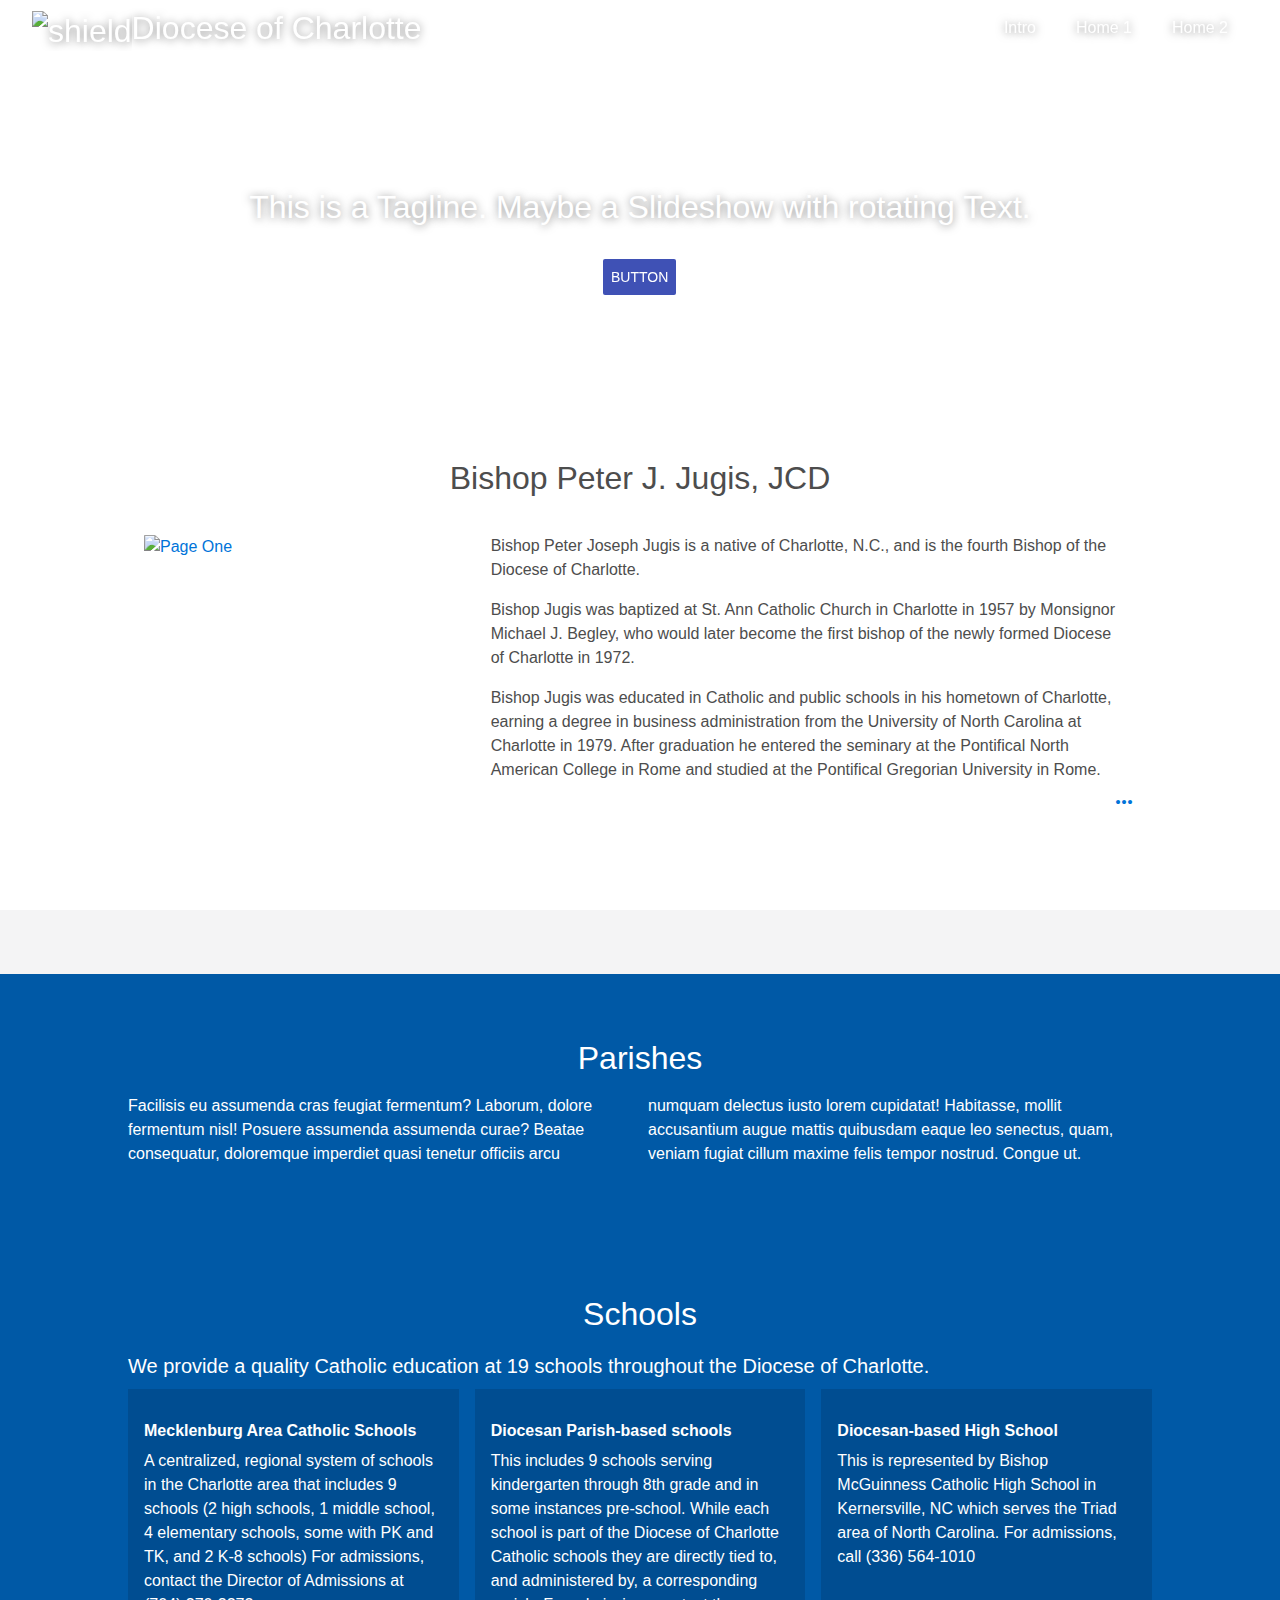
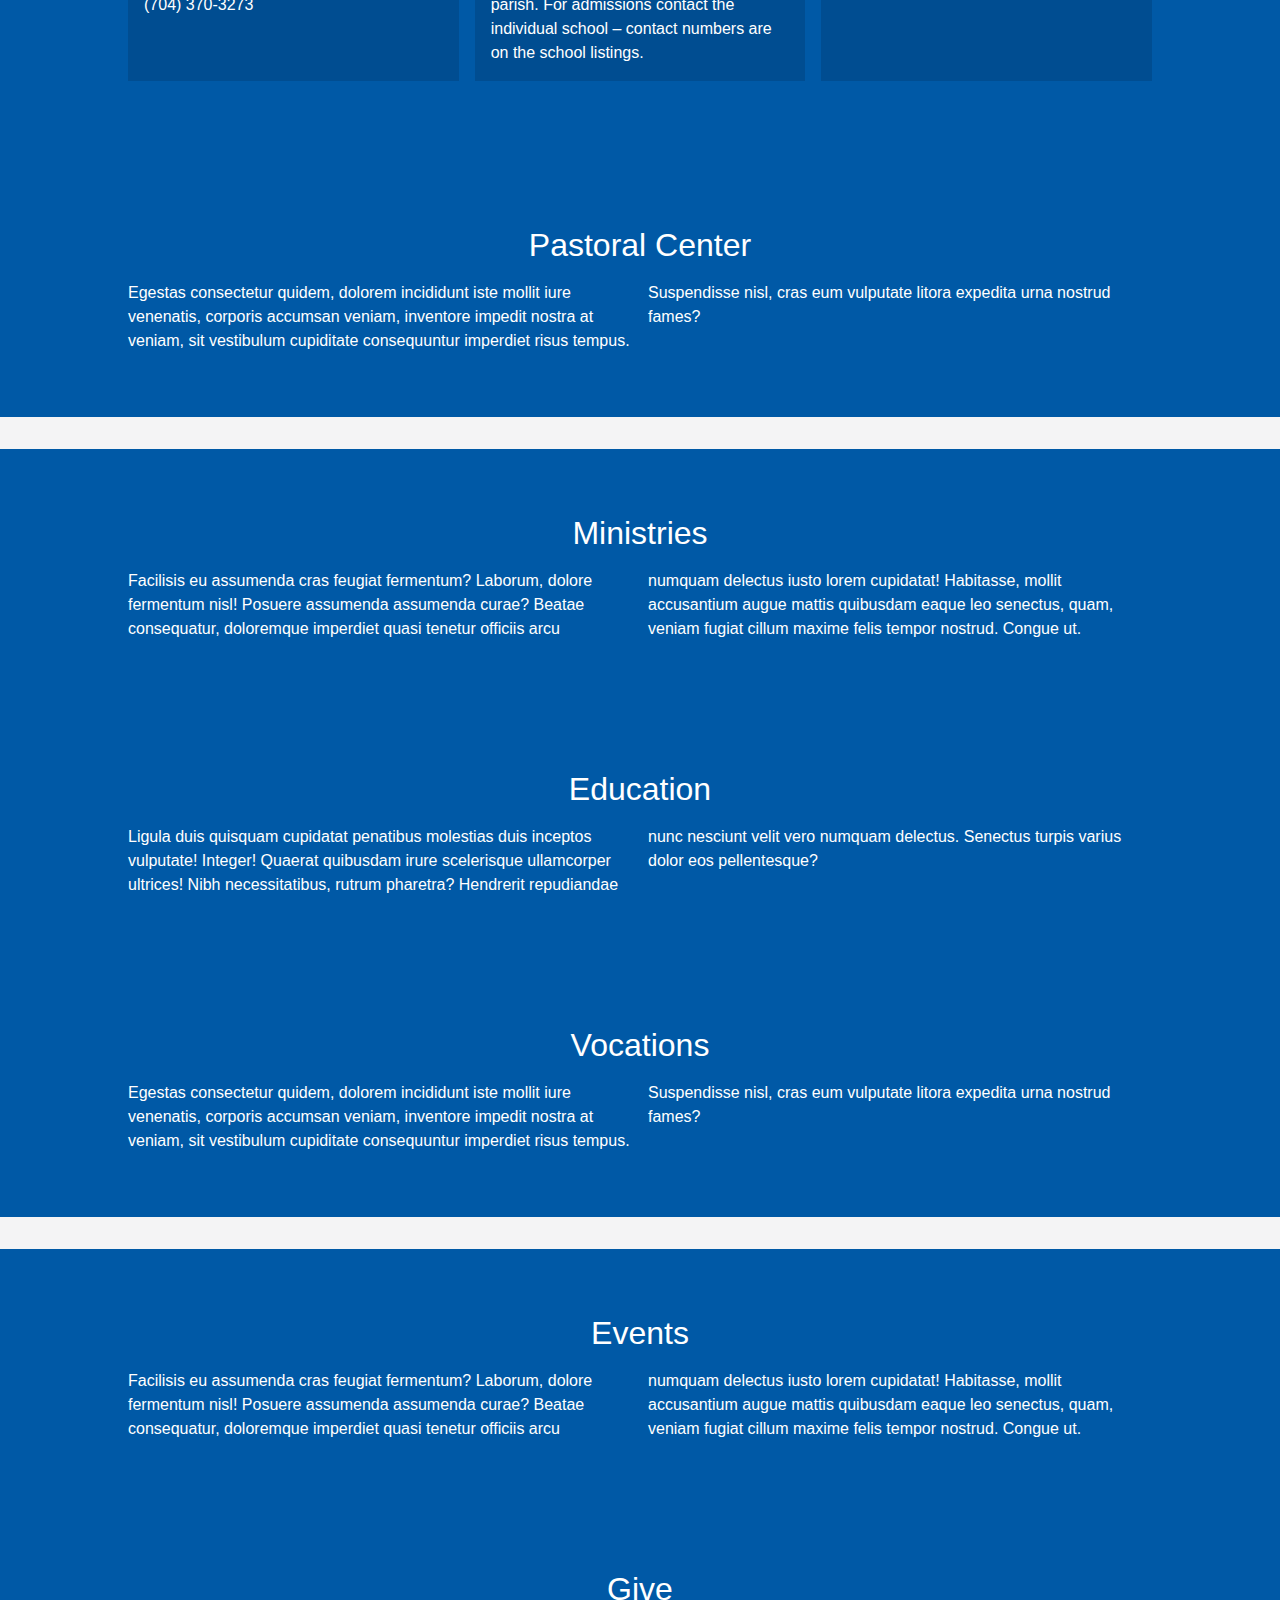
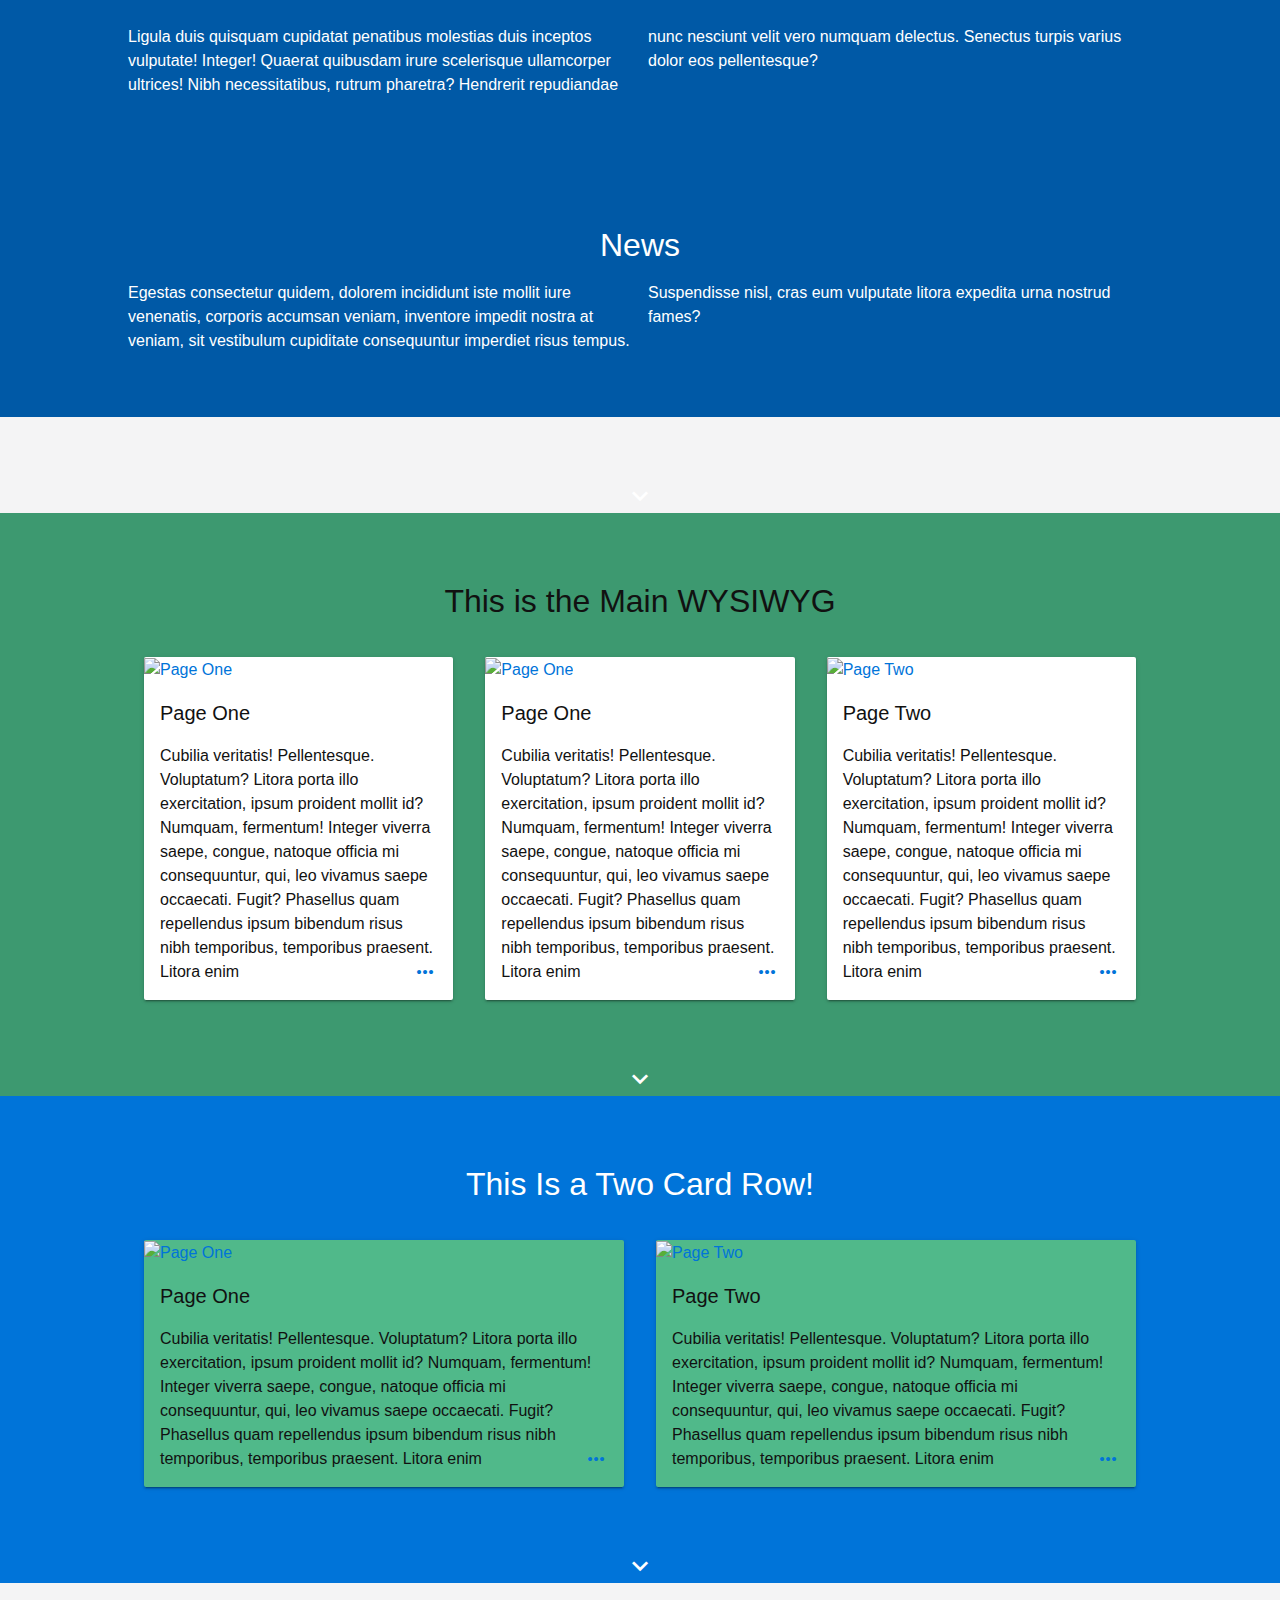
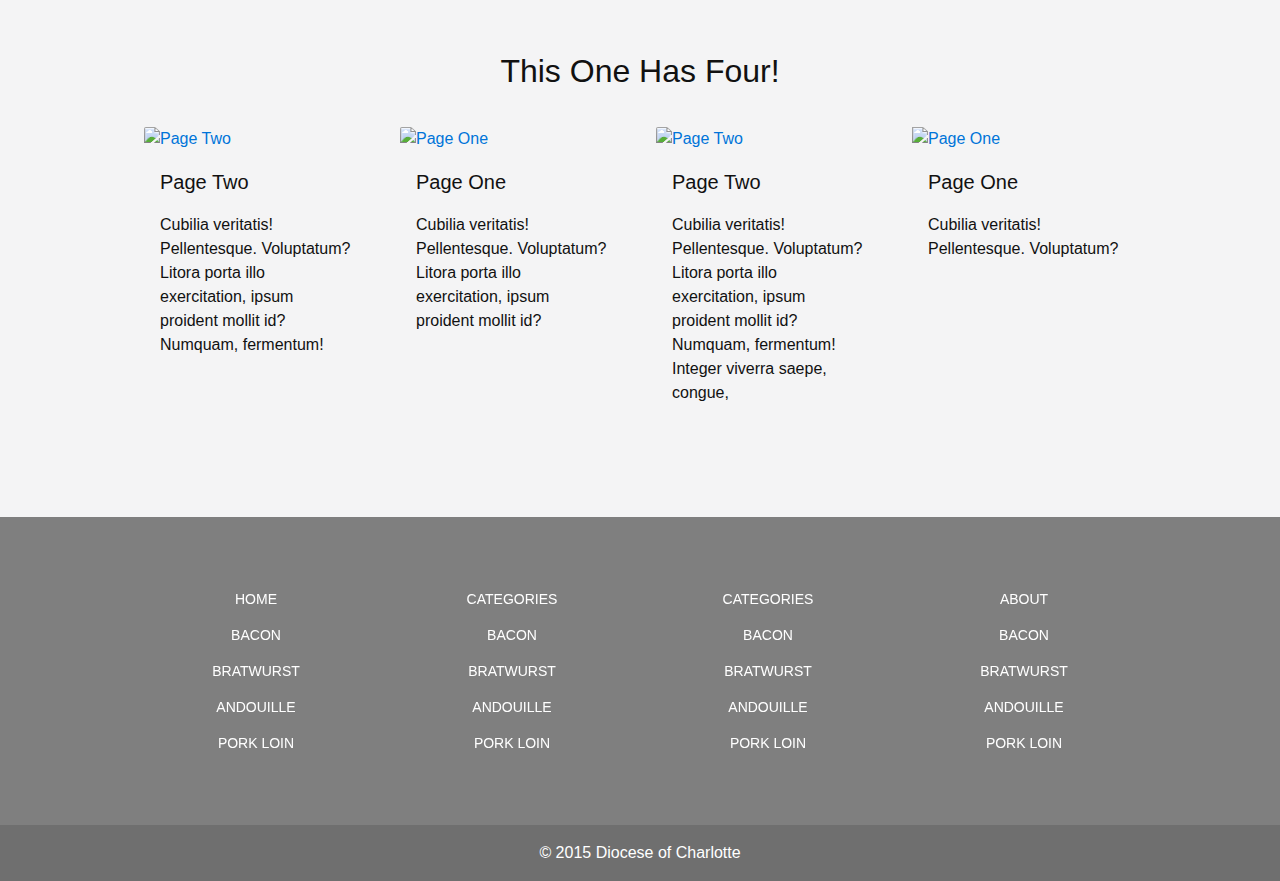
==== index.html @ a62004f1 "compile" ====
<!doctype html><html><head><meta charset=utf-8><meta http-equiv=X-UA-Compatible content="IE=edge"><meta name=description><meta name=viewport content="width=device-width, initial-scale=1"><title>Diocese of Charlotte</title><link rel=manifest href=manifest.json><meta name=mobile-web-app-capable content=yes><meta name=application-name content="Web Starter Kit"><link rel=icon sizes=192x192 href=images/touch/chrome-touch-icon-192x192.png><meta name=apple-mobile-web-app-capable content=yes><meta name=apple-mobile-web-app-status-bar-style content=black><meta name=apple-mobile-web-app-title content=Diocese><link rel=apple-touch-icon href=images/touch/apple-touch-icon.png><meta name=msapplication-TileImage content=images/touch/ms-touch-icon-144x144-precomposed.png><meta name=msapplication-TileColor content=#3372DF><meta name=theme-color content=#3372DF><link rel=stylesheet href="https://fonts.googleapis.com/icon?family=Material+Icons"><link rel=stylesheet href=https://cdnjs.cloudflare.com/ajax/libs/animate.css/3.2.3/animate.min.css><link rel=stylesheet href=styles/main.css></head><body><header class="app-bar promote-layer hide@md"><div class=app-bar-container><button class=menu><img src=images/hamburger.svg alt=Menu></button></div></header><nav class="navdrawer-container text-shadow flex@md flex-center promote-layer"><h1 class="logo hide@sm mt1 mb1 ml3"><a class="border0 white" href=index.html><img src=images/shield-stripped.svg alt=shield>Diocese of Charlotte</a></h1><h3 class=hide@md>Diocese of Charlotte</h3><ul><li class=u-1/1@sm><a class=br href=index.html>Intro</a></li><li class=u-1/1@sm><a class=br href=home-one.html>Home 1</a></li><li class=u-1/1@sm><a class=br href=home-two.html>Home 2</a></li></ul></nav><div class=" container container--content container--wide mt0 mt2 mt3@md"><div class=" row row--layout grid"><main id=content class=grid__item role=main itemprop=mainContentOfPage><article id=post-12 class="entry page publish author-admin post-12 " itemscope itemtype=http://schema.org/CreativeWork><section class="hero half-height text-shadow section-first flex flex-column flex-center bg-cover bg-center bg-fixed bg-no-repeat" style=background-image:url(images/StPats2.jpg)><div class="center container hero-text"><h1 class="white h0 regular">This is a Tagline. Maybe a Slideshow with rotating Text.</h1><a class="btn btn1 mt2">Button</a></div></section><section class="bg-white color-text row pt3 pt4@md pb4@md pages-highlight"><div class="h1 center mb3 animated fadeInDown">Bishop Peter J. Jugis, JCD</div><div class="card-row container fadeInUp animated"><div class="u-1/1@md grid__item px2 mb3"><div class="card overflow-hidden flex flex-wrap br"><div class="card__figure u-1/3@md"><a href="#/page-one/"><img src=images/bishop-bio.png alt="Page One" class="landscape thumbnail bempress-sm" itemprop=image></a></div><div class="card-section px2 pb2 u-2/3@md self-center"><p>Bishop Peter Joseph Jugis is a native of Charlotte, N.C., and is the fourth Bishop of the Diocese of Charlotte.</p><p>Bishop Jugis was baptized at St. Ann Catholic Church in Charlotte in 1957 by Monsignor Michael J. Begley, who would later become the first bishop of the newly formed Diocese of Charlotte in 1972.</p><p>Bishop Jugis was educated in Catholic and public schools in his hometown of Charlotte, earning a degree in business administration from the University of North Carolina at Charlotte in 1979. After graduation he entered the seminary at the Pontifical North American College in Rome and studied at the Pontifical Gregorian University in Rome.</p><a class="absolute btn-readmore z1 right-0 bottom-0" href="#/page-one/"><i class=material-icons>more_horiz</i></a><p></p></div></div></div></div><i class="material-icons center u-1/1 white h1 absolute bottom-0">keyboard_arrow_down</i></section><section class="bg-silver color-text row py3 py4@md"><div class=card-row><div class="u-1/1 grid__item mb3 "><div class="container toggle-container color-inherit center flex flex-wrap flex-justify flex-end"><a class="collapse-toggle u-1/2 u-1/4@md inline-block" data-collapse=#parish data-group=accordion href=#><svg class="toggle-icon icon-parish" xmlns=http://www.w3.org/2000/svg fill=currentColor viewbox="0 0 44.879002 48"><g transform=translate(-1.56)><path d="m45.728 28.832-9.166-2.688v-9.835c0-0.44-0.29-0.826-0.711-0.95l-10.862-3.185v-6.654h3.259c0.547 0 0.989-0.443 0.989-0.99s-0.442-0.99-0.989-0.99h-3.259v-2.55c0-0.547-0.443-0.99-0.99-0.99s-0.99 0.443-0.99 0.99v2.55h-3.257c-0.547 0-0.99 0.443-0.99 0.99 0 0.546 0.442 0.99 0.99 0.99h3.257v6.607l-10.863 3.233c-0.419 0.126-0.708 0.511-0.708 0.949v9.796l-9.17 2.728c-0.419 0.126-0.708 0.512-0.708 0.949v17.229c0 0.546 0.442 0.989 0.99 0.989h14.638v-8.876c0-3.677 3.055-6.667 6.81-6.667 3.756 0 6.812 2.99 6.812 6.667v8.876h14.639c0.547 0 0.99-0.443 0.99-0.989v-17.23c0-0.438-0.29-0.825-0.711-0.949zm-21.729-0.821c-2.821 0-5.117-2.296-5.117-5.117s2.295-5.118 5.117-5.118 5.118 2.296 5.118 5.118-2.296 5.117-5.118 5.117z"></path></g></svg><h4 class=toggle-title>Parishes</h4></a> <a class="collapse-toggle u-1/2 u-1/4@md inline-block" data-collapse=#schools data-group=accordion href=#><svg class="toggle-icon u-1/2 u-1/4@md icon-schools" xmlns=http://www.w3.org/2000/svg fill=currentColor viewbox="0 0 48 48"><path d="m47.011 44.229h-46.021c-0.547 0-0.99-0.442-0.99-0.989s0.443-0.99 0.99-0.99h46.021c0.547 0 0.989 0.443 0.989 0.99s-0.442 0.989-0.989 0.989z"></path><path d="m47.011 48h-46.021c-0.547 0-0.99-0.442-0.99-0.989 0-0.548 0.443-0.99 0.99-0.99h46.021c0.547 0 0.989 0.442 0.989 0.99 0 0.547-0.442 0.989-0.989 0.989z"></path><path d="m47.011 22.247h-12.016v-6.686h0.815c0.008 0.001 0.016 0.001 0.02 0 0.547 0 0.989-0.443 0.989-0.99 0-0.446-0.295-0.823-0.7-0.947l-11.709-5.328c-0.261-0.118-0.559-0.118-0.819 0l-11.811 5.374c-0.424 0.193-0.656 0.655-0.558 1.111 0.098 0.455 0.501 0.78 0.967 0.78h0.816v6.686h-12.015c-0.547 0-0.99 0.443-0.99 0.99v16.606c0 0.547 0.443 0.989 0.99 0.989h18.278v-10.302c0-0.579 0.443-1.048 0.99-1.048h7.484c0.547 0 0.99 0.469 0.99 1.048v10.302h18.278c0.547 0 0.989-0.442 0.989-0.989v-16.607c0.001-0.547-0.441-0.989-0.988-0.989zm-40.494 14.774c0 0.547-0.443 0.99-0.99 0.99s-0.99-0.443-0.99-0.99v-2.811c0-0.547 0.443-0.989 0.99-0.989s0.99 0.442 0.99 0.989v2.811zm0-6.585c0 0.548-0.443 0.99-0.99 0.99s-0.99-0.442-0.99-0.99v-2.812c0-0.547 0.443-0.989 0.99-0.989s0.99 0.442 0.99 0.989v2.812zm4.334 6.585c0 0.547-0.443 0.99-0.99 0.99s-0.99-0.443-0.99-0.99v-2.811c0-0.547 0.442-0.989 0.99-0.989 0.547 0 0.99 0.442 0.99 0.989v2.811zm0-6.585c0 0.548-0.443 0.99-0.99 0.99s-0.99-0.442-0.99-0.99v-2.812c0-0.547 0.442-0.989 0.99-0.989 0.547 0 0.99 0.442 0.99 0.989v2.812zm4.333 6.585c0 0.547-0.442 0.99-0.99 0.99-0.547 0-0.99-0.443-0.99-0.99v-2.811c0-0.547 0.443-0.989 0.99-0.989s0.99 0.442 0.99 0.989v2.811zm0-6.585c0 0.548-0.442 0.99-0.99 0.99-0.547 0-0.99-0.442-0.99-0.99v-2.812c0-0.547 0.443-0.989 0.99-0.989s0.99 0.442 0.99 0.989v2.812zm5.472-5.402c0 0.547-0.442 0.989-0.99 0.989-0.547 0-0.989-0.442-0.989-0.989v-2.811c0-0.547 0.442-0.99 0.989-0.99s0.99 0.443 0.99 0.99v2.811zm0-6.584c0 0.547-0.442 0.99-0.99 0.99-0.547 0-0.989-0.442-0.989-0.99v-2.813c0-0.547 0.442-0.989 0.989-0.989s0.99 0.442 0.99 0.989v2.813zm4.334 6.584c0 0.547-0.443 0.989-0.99 0.989s-0.99-0.442-0.99-0.989v-2.811c0-0.547 0.443-0.99 0.99-0.99s0.99 0.443 0.99 0.99v2.811zm0-6.584c0 0.547-0.443 0.99-0.99 0.99s-0.99-0.442-0.99-0.99v-2.813c0-0.547 0.443-0.989 0.99-0.989s0.99 0.442 0.99 0.989v2.813zm4.333 6.584c0 0.547-0.442 0.989-0.989 0.989s-0.99-0.442-0.99-0.989v-2.811c0-0.547 0.443-0.99 0.99-0.99s0.989 0.443 0.989 0.99v2.811zm0-6.584c0 0.547-0.442 0.99-0.989 0.99s-0.99-0.442-0.99-0.99v-2.813c0-0.547 0.443-0.989 0.99-0.989s0.989 0.442 0.989 0.989v2.813zm5.472 18.571c0 0.547-0.442 0.99-0.99 0.99-0.547 0-0.989-0.443-0.989-0.99v-2.811c0-0.547 0.442-0.989 0.989-0.989 0.548 0 0.99 0.442 0.99 0.989v2.811zm0-6.585c0 0.548-0.442 0.99-0.99 0.99-0.547 0-0.989-0.442-0.989-0.99v-2.812c0-0.547 0.442-0.989 0.989-0.989 0.548 0 0.99 0.442 0.99 0.989v2.812zm4.333 6.585c0 0.547-0.443 0.99-0.99 0.99s-0.989-0.443-0.989-0.99v-2.811c0-0.547 0.442-0.989 0.989-0.989s0.99 0.442 0.99 0.989v2.811zm0-6.585c0 0.548-0.443 0.99-0.99 0.99s-0.989-0.442-0.989-0.99v-2.812c0-0.547 0.442-0.989 0.989-0.989s0.99 0.442 0.99 0.989v2.812zm4.333 6.585c0 0.547-0.442 0.99-0.989 0.99s-0.989-0.443-0.989-0.99v-2.811c0-0.547 0.442-0.989 0.989-0.989s0.989 0.442 0.989 0.989v2.811zm0-6.585c0 0.548-0.442 0.99-0.989 0.99s-0.989-0.442-0.989-0.99v-2.812c0-0.547 0.442-0.989 0.989-0.989s0.989 0.442 0.989 0.989v2.812z"></path><path d="m24 10.187c-0.547 0-0.99-0.443-0.99-0.99v-8.207c0-0.547 0.443-0.99 0.99-0.99s0.99 0.443 0.99 0.99v8.208c0 0.546-0.443 0.989-0.99 0.989z"></path><path d="m23.217 4.366v-1.616c0.597 0 1.081-0.393 1.081-0.88 0-0.486-0.483-0.879-1.081-0.879h-5.407c-0.598 0-1.081 0.393-1.081 0.879v3.377c0 0.486 0.482 0.879 1.081 0.879h5.408c0.597 0 1.081-0.393 1.081-0.879-0.001-0.488-0.485-0.881-1.082-0.881z"></path></svg><h4 class=toggle-title>Schools</h4></a> <a class="collapse-toggle u-1/2 u-1/4@md inline-block" data-collapse=#diocese data-group=accordion href=#><svg class="toggle-icon icon-dpc" xmlns=http://www.w3.org/2000/svg stroke=currentColor fill=currentColor viewbox="0 0 76.224082 98.94078"><g transform="translate(14.836 42.405) scale(.50944)"><path d="M45.1 24.1s-5.4 5.2-3.6 13.3c0 0-3.4-.4-4.6 2.3-.8 1.9-.2 4.2 1.6 5.4.9.6 2.2.9 4 .4 0 0-1.4 12.4-15.6 3.2 0 0 2.7-3.8.2-6.2-2.2-2.1-4.1-.3-4.8 1.7-.5 1.5-.3 3.4 2.7 5 0 0-1.4 15.5-12.4 2.8 0 0 .7-.7 1.2-1.7 1.4-2.9-2.5-5.5-4.6-3 0 0 0 .1-.1.1 0 0-2.5-2.9-5.2-2.6-.7.1-1 .9-.6 1.4 3 3.4 4.9 8.526 13.1 26.526h28.7"></path><circle cx=24.9 cy=45.5 r=3.8></circle><circle cx=40.8 cy=41.5 r=4.5></circle><path d="M10.5 46c-1.8 0-3.2 1.2-3.7 2.8.5 0 1.1.2 1.4.5.3.3.5.6.8.9.1.1.2.3.3.4v.1c.1.1.1.1 0 0l.1.1c.1.1.2.2.3.2.3.2.7.5.9.8.4.5.6 1.2.4 1.8 1.8-.3 3.2-1.9 3.2-3.8.1-2.1-1.6-3.8-3.7-3.8zM44.9 24.1s5.4 5.2 3.6 13.3c0 0 3.4-.4 4.6 2.3.8 1.9.2 4.2-1.6 5.4-.9.6-2.2.9-4 .4 0 0 1.4 12.4 15.6 3.2 0 0-2.7-3.8-.2-6.2 2.2-2.1 4.1-.3 4.8 1.7.5 1.5.3 3.4-2.7 5 0 0 1.4 15.5 12.4 2.8 0 0-.7-.7-1.2-1.7-1.4-2.9 2.5-5.5 4.6-3 0 0 0 .1.1.1 0 0 2.5-2.9 5.2-2.6.7.1 1 .9.6 1.4-3 3.4-4.9 8.526-13.1 26.526H44.9"></path><circle cx=65.1 cy=45.5 r=3.8></circle><circle cx=49.2 cy=41.5 r=4.5></circle><path d="M79.5 46c1.8 0 3.2 1.2 3.7 2.8-.5 0-1.1.2-1.4.5-.3.3-.5.6-.8.9-.1.1-.2.3-.3.4v.1c-.1.1-.1.1 0 0l-.1.1c-.1.1-.2.1-.3.2-.3.2-.7.5-.9.8-.4.5-.6 1.2-.4 1.8-1.8-.3-3.2-1.9-3.2-3.8-.1-2.1 1.6-3.8 3.7-3.8z"></path></g><path d="M38.11 2C20.056 2 2 5.16 2 5.16v47.058S4.257 84.496 38.11 96.94C71.97 84.497 74.225 52.22 74.225 52.22V5.16S56.164 2 38.11 2zm0 5.64c15.416 0 30.837 2.784 30.837 2.784v41.468S67.02 80.335 38.11 91.302C9.205 80.334 7.278 51.89 7.278 51.89V10.424S22.694 7.64 38.11 7.64z"></path><path d="M43.75 29.126l9.292 1.858V20.796l-9.604 1.92c-.617-1-1.49-1.813-2.53-2.373l1.947-9.735H32.667l1.947 9.735c-1.04.56-1.913 1.372-2.53 2.374l-9.605-1.92v10.187l9.29-1.858c.63 1.286 1.652 2.328 2.92 2.988l-2.023 16.15h10.188l-2.022-16.15c1.266-.662 2.29-1.703 2.917-2.99z"></path></svg><h4 class=toggle-title>Pastoral Center</h4></a></div><div class="toggle-content bg-1--dark white"><div class="collapse u-1/1 px2 py3 py4@md" id=parish><h2 class="mt0 center h1">Parishes</h2><div class="container text-col2">Facilisis eu assumenda cras feugiat fermentum? Laborum, dolore fermentum nisl! Posuere assumenda assumenda curae? Beatae consequatur, doloremque imperdiet quasi tenetur officiis arcu numquam delectus iusto lorem cupidatat! Habitasse, mollit accusantium augue mattis quibusdam eaque leo senectus, quam, veniam fugiat cillum maxime felis tempor nostrud. Congue ut.</div></div><div class="collapse u-1/1 px2 py3 py4@md" id=schools><h2 class="mt0 h1 center">Schools</h2><div class=container><h3>We provide a quality Catholic education at 19 schools throughout the Diocese of Charlotte.</h3><div class="grid flex flex-wrap flex-justify mxn1"><div class="grid__item flex flex-column u-1/3@md"><div class="bg-darken-2 p2 mr1 ml1 mb2 flexed-auto"><h4>Mecklenburg Area Catholic Schools</h4><p>A centralized, regional system of schools in the Charlotte area that includes 9 schools (2 high schools, 1 middle school, 4 elementary schools, some with PK and TK, and 2 K-8 schools) For admissions, contact the Director of Admissions at (704) 370-3273</p></div></div><div class="grid__item flex flex-column u-1/3@md"><div class="bg-darken-2 p2 mr1 ml1 mb2 flexed-auto"><h4>Diocesan Parish-based schools</h4><p>This includes 9 schools serving kindergarten through 8th grade and in some instances pre-school. While each school is part of the Diocese of Charlotte Catholic schools they are directly tied to, and administered by, a corresponding parish. For admissions contact the individual school – contact numbers are on the school listings.</p></div></div><div class="grid__item flex flex-column u-1/3@md"><div class="bg-darken-2 p2 mr1 ml1 mb2 flexed-auto"><h4>Diocesan-based High School</h4><p>This is represented by Bishop McGuinness Catholic High School in Kernersville, NC which serves the Triad area of North Carolina. For admissions, call (336) 564-1010</p></div></div></div></div></div><div class="collapse u-1/1 px2 py3 py4@md" id=diocese><h2 class="mt0 h1 center">Pastoral Center</h2><div class="container text-col2">Egestas consectetur quidem, dolorem incididunt iste mollit iure venenatis, corporis accumsan veniam, inventore impedit nostra at veniam, sit vestibulum cupiditate consequuntur imperdiet risus tempus. Suspendisse nisl, cras eum vulputate litora expedita urna nostrud fames?</div></div></div></div><div class="u-1/1 grid__item mb3 section-ministries"><div class="container toggle-container color-inherit center flex flex-wrap flex-justify flex-end"><a class="collapse-toggle u-1/2 u-1/4@md inline-block" data-collapse=#ministries data-group=accordion href=#><svg class="toggle-icon icon-events" xmlns=http://www.w3.org/2000/svg fill=currentColor stroke=currentColor viewbox="0 0 100.1 77.816649"><path d="M44.76 69.675l2.633-.088 2.473-.893 2.472.893h42.04L44.92 12.71l-43.693-.42L44.76 69.676z" stroke-width=.6979000000000001 fill-rule=evenodd></path><path d="M94.377 52.278c-4.945 4.945-6.316 9.892-5.998 14.837H44.92l7.418-14.837h42.04" stroke-width=.6979000000000001 fill=#fff fill-rule=evenodd></path><path d="M5.353.35L.407 12.71 44.92 69.59l7.42-14.84h2.473l2.473 1.055 2.474-1.055h39.56L49.867.35H11.722l-2.37.945L6.88.35H5.353z" stroke-width=.6979000000000001 fill-rule=evenodd></path><path d="M38.034 6.725l21.723 25.77M56.246 15.185h-23.69" stroke=#fff stroke-width=3.4895 stroke-linecap=round fill=none></path><path d="M52.633 60.89c.555.68.788 1.575 1.118 2.376.415.855.322 1.828.32 2.756.133.93-.16 1.657-.515 2.472-1.25 1.35-6.09 3.67-.806.696 1.073-.606-4.313 2.396-3.242 1.785l2.4-1.36-.127.083c-5.585 3.252-1.597.925-.256.16.532-.3-.766 1.03-.838 1.636-.246.724-.633 1.357-.788 2.096.194.855.708 1.237 1.386 1.72.478.302.945.595 1.402.923l-2.476 1.584c-.464-.33-.94-.63-1.417-.95-.744-.53-1.27-1.015-1.506-1.93.077-.81.37-1.44.76-2.155.266-2.484 5.835-5.036.996-2.008 1.02-.595 6.172-3.55.707-.352-1.013.593 4.064-2.352 3.053-1.755-3.288 1.95-2.824 1.842-1.946 1 .377-.76.75-1.397.603-2.316.002-.873.1-1.794-.25-2.61-.33-.8-.566-1.69-1.115-2.382-.368-.584-.836-1.097-1.185-1.67 0 0 3.39-.335 3.723.2z"></path></svg><h4 class=toggle-title>Ministries</h4></a> <a class="collapse-toggle u-1/2 u-1/4@md inline-block" data-collapse=#education data-group=accordion href=#><svg class="toggle-icon u-1/2 u-1/4@md icon-give" xmlns=http://www.w3.org/2000/svg fill=currentColor viewbox="0 0 100 100"><path d="M25.44 90s8.008-29.663 7.92-34.157c-.09-4.49-3.37-6.796-3.37-6.796-9.396-5.318-12.055-7.92-16.547-13.18-4.492-5.26-5.79-13.532-7.918-15.955-2.127-2.423-.296-2.157-.296-2.157 3.043.206 5.318 3.634 5.614 3.812.295.178 1.063.354 1.063-.59 0-1.247-.04-5.497 0-8.57.03-2.276.553-2.688 1.33-2.254.915.51 2.018 2.828 2.274 3.495.22.567.578.843.918.354.24-.345 1.115-.558 1.625.118.546.724 1.123 3.015 1.123 3.015s1.115.017 1.477.442c.68.797.608 2.632.474 4.758-.266 4.226.766 6.37 1.654 8.806.798 2.187 2.66 2.512 2.57 2.07-.305-1.535-.56-8.66-.456-9.982.122-1.537 1.05-2.843 2.792-1.25 1.513 1.386 1.33 3.606 1.95 8.157.67 4.93 5.43 6.035 7.564 7.062 3.25 1.566 6.85 6.42 8.037 11.79 1.182 5.35-.71 41.013-.71 41.013H25.44zm49.12 0s-8.008-29.663-7.918-34.157c.088-4.49 3.368-6.796 3.368-6.796 9.396-5.318 12.056-7.92 16.547-13.18 4.492-5.26 5.79-13.532 7.92-15.955 2.127-2.423.295-2.157.295-2.157-3.044.206-5.318 3.634-5.614 3.812-.296.178-1.063.354-1.063-.59 0-1.247.04-5.497 0-8.57-.03-2.276-.554-2.688-1.333-2.254-.914.51-2.016 2.828-2.272 3.495-.22.567-.576.843-.916.354-.24-.345-1.116-.558-1.625.118-.547.724-1.124 3.015-1.124 3.015s-1.116.017-1.478.442c-.68.797-.606 2.632-.473 4.758.266 4.226-.767 6.37-1.654 8.806-.797 2.187-2.658 2.512-2.57 2.07.308-1.535.562-8.66.457-9.982-.12-1.537-1.048-2.843-2.79-1.25-1.515 1.386-1.33 3.606-1.95 8.157-.674 4.93-5.433 6.035-7.565 7.062-3.25 1.566-6.85 6.42-8.037 11.79-1.184 5.35.708 41.013.708 41.013H74.56z"></path></svg><h4 class=toggle-title>Education</h4></a> <a class="collapse-toggle u-1/2 u-1/4@md inline-block" data-collapse=#vocations data-group=accordion href=#><svg class="toggle-icon u-1/2 u-1/4@md icon-dpc" xmlns=http://www.w3.org/2000/svg fill=currentColor viewbox="-13.05 3.309 100 77.446002"><path d="M86.95 3.31v65.84c0 6.13-5.345 11.605-10.952 11.605H1.158c-9.257 0-14.208-4.825-14.208-16.56V16.09H.77V3.308h86.18zM.77 23.126h-6.782v41.07c0 5.998 1.432 8.866 3.257 8.866 2.22 0 3.524-2.868 3.524-8.866v-41.07zM79.91 10.35H7.81v53.847c0 4.173-.783 7.17-1.958 9.517h70.146c2.345 0 3.913-2.737 3.913-4.562V10.35zM35.58 35.122H19.022v-2.347H35.58v2.347zm0 7.692H19.022v-2.347H35.58v2.347zm0 7.432H19.022V47.9H35.58v2.346zm0 7.172H19.022V55.07H35.58v2.348zm0 7.43H19.022v-2.345H35.58v2.345zM21.498 20.65h43.418v4.564H21.498V20.65zM42.1 32.776h27.767v26.468H42.1V32.775z"></path></svg><h4 class=toggle-title>Vocations</h4></a></div><div class="toggle-content bg-1--dark white"><div class="collapse u-1/1 px2 py3 py4@md" id=ministries><h2 class="mt0 center h1">Ministries</h2><div class="container text-col2">Facilisis eu assumenda cras feugiat fermentum? Laborum, dolore fermentum nisl! Posuere assumenda assumenda curae? Beatae consequatur, doloremque imperdiet quasi tenetur officiis arcu numquam delectus iusto lorem cupidatat! Habitasse, mollit accusantium augue mattis quibusdam eaque leo senectus, quam, veniam fugiat cillum maxime felis tempor nostrud. Congue ut.</div></div><div class="collapse u-1/1 px2 py3 py4@md" id=education><h2 class="mt0 h1 center">Education</h2><div class="container text-col2">Ligula duis quisquam cupidatat penatibus molestias duis inceptos vulputate! Integer! Quaerat quibusdam irure scelerisque ullamcorper ultrices! Nibh necessitatibus, rutrum pharetra? Hendrerit repudiandae nunc nesciunt velit vero numquam delectus. Senectus turpis varius dolor eos pellentesque?</div></div><div class="collapse u-1/1 px2 py3 py4@md" id=vocations><h2 class="mt0 h1 center">Vocations</h2><div class="container text-col2">Egestas consectetur quidem, dolorem incididunt iste mollit iure venenatis, corporis accumsan veniam, inventore impedit nostra at veniam, sit vestibulum cupiditate consequuntur imperdiet risus tempus. Suspendisse nisl, cras eum vulputate litora expedita urna nostrud fames?</div></div></div></div><div class="u-1/1 grid__item mb3 "><div class="container toggle-container color-inherit center flex flex-wrap flex-justify flex-end"><a class="collapse-toggle u-1/2 u-1/4@md inline-block" data-collapse=#events data-group=accordion href=#><svg class="toggle-icon icon-events" xmlns=http://www.w3.org/2000/svg fill=currentColor viewbox="0 0 83.803978 83.300003"><path d="M15.4 0h4v8.6h-4zM64.6 0h4v8.6h-4z"></path><path d="M79.9 3.6h-7.4v9h-12v-9H23.4v9h-12v-9H4c-2.2 0-4 1.8-4 4v71.7c0 2.2 1.8 4 4 4h75.8c2.2 0 4-1.8 4-4V7.6c.1-2.2-1.7-4-3.9-4zm0 75.8H4.1V27.6h75.8v51.8z"></path></svg><h4 class=toggle-title>Events</h4></a> <a class="collapse-toggle u-1/2 u-1/4@md inline-block" data-collapse=#give data-group=accordion href=#><svg class="toggle-icon u-1/2 u-1/4@md icon-give" xmlns=http://www.w3.org/2000/svg fill=currentColor viewbox="0 0 100 100"><path d="M25.44 90s8.008-29.663 7.92-34.157c-.09-4.49-3.37-6.796-3.37-6.796-9.396-5.318-12.055-7.92-16.547-13.18-4.492-5.26-5.79-13.532-7.918-15.955-2.127-2.423-.296-2.157-.296-2.157 3.043.206 5.318 3.634 5.614 3.812.295.178 1.063.354 1.063-.59 0-1.247-.04-5.497 0-8.57.03-2.276.553-2.688 1.33-2.254.915.51 2.018 2.828 2.274 3.495.22.567.578.843.918.354.24-.345 1.115-.558 1.625.118.546.724 1.123 3.015 1.123 3.015s1.115.017 1.477.442c.68.797.608 2.632.474 4.758-.266 4.226.766 6.37 1.654 8.806.798 2.187 2.66 2.512 2.57 2.07-.305-1.535-.56-8.66-.456-9.982.122-1.537 1.05-2.843 2.792-1.25 1.513 1.386 1.33 3.606 1.95 8.157.67 4.93 5.43 6.035 7.564 7.062 3.25 1.566 6.85 6.42 8.037 11.79 1.182 5.35-.71 41.013-.71 41.013H25.44zm49.12 0s-8.008-29.663-7.918-34.157c.088-4.49 3.368-6.796 3.368-6.796 9.396-5.318 12.056-7.92 16.547-13.18 4.492-5.26 5.79-13.532 7.92-15.955 2.127-2.423.295-2.157.295-2.157-3.044.206-5.318 3.634-5.614 3.812-.296.178-1.063.354-1.063-.59 0-1.247.04-5.497 0-8.57-.03-2.276-.554-2.688-1.333-2.254-.914.51-2.016 2.828-2.272 3.495-.22.567-.576.843-.916.354-.24-.345-1.116-.558-1.625.118-.547.724-1.124 3.015-1.124 3.015s-1.116.017-1.478.442c-.68.797-.606 2.632-.473 4.758.266 4.226-.767 6.37-1.654 8.806-.797 2.187-2.658 2.512-2.57 2.07.308-1.535.562-8.66.457-9.982-.12-1.537-1.048-2.843-2.79-1.25-1.515 1.386-1.33 3.606-1.95 8.157-.674 4.93-5.433 6.035-7.565 7.062-3.25 1.566-6.85 6.42-8.037 11.79-1.184 5.35.708 41.013.708 41.013H74.56z"></path></svg><h4 class=toggle-title>Ways to Give</h4></a> <a class="collapse-toggle u-1/2 u-1/4@md inline-block" data-collapse=#news data-group=accordion href=#><svg class="toggle-icon u-1/2 u-1/4@md icon-dpc" xmlns=http://www.w3.org/2000/svg fill=currentColor viewbox="-13.05 3.309 100 77.446002"><path d="M86.95 3.31v65.84c0 6.13-5.345 11.605-10.952 11.605H1.158c-9.257 0-14.208-4.825-14.208-16.56V16.09H.77V3.308h86.18zM.77 23.126h-6.782v41.07c0 5.998 1.432 8.866 3.257 8.866 2.22 0 3.524-2.868 3.524-8.866v-41.07zM79.91 10.35H7.81v53.847c0 4.173-.783 7.17-1.958 9.517h70.146c2.345 0 3.913-2.737 3.913-4.562V10.35zM35.58 35.122H19.022v-2.347H35.58v2.347zm0 7.692H19.022v-2.347H35.58v2.347zm0 7.432H19.022V47.9H35.58v2.346zm0 7.172H19.022V55.07H35.58v2.348zm0 7.43H19.022v-2.345H35.58v2.345zM21.498 20.65h43.418v4.564H21.498V20.65zM42.1 32.776h27.767v26.468H42.1V32.775z"></path></svg><h4 class=toggle-title>News</h4></a></div><div class="toggle-content bg-1--dark white"><div class="collapse u-1/1 px2 py3 py4@md" id=events><h2 class="mt0 center h1">Events</h2><div class="container text-col2">Facilisis eu assumenda cras feugiat fermentum? Laborum, dolore fermentum nisl! Posuere assumenda assumenda curae? Beatae consequatur, doloremque imperdiet quasi tenetur officiis arcu numquam delectus iusto lorem cupidatat! Habitasse, mollit accusantium augue mattis quibusdam eaque leo senectus, quam, veniam fugiat cillum maxime felis tempor nostrud. Congue ut.</div></div><div class="collapse u-1/1 px2 py3 py4@md" id=give><h2 class="mt0 h1 center">Give</h2><div class="container text-col2">Ligula duis quisquam cupidatat penatibus molestias duis inceptos vulputate! Integer! Quaerat quibusdam irure scelerisque ullamcorper ultrices! Nibh necessitatibus, rutrum pharetra? Hendrerit repudiandae nunc nesciunt velit vero numquam delectus. Senectus turpis varius dolor eos pellentesque?</div></div><div class="collapse u-1/1 px2 py3 py4@md" id=news><h2 class="mt0 h1 center">News</h2><div class="container text-col2">Egestas consectetur quidem, dolorem incididunt iste mollit iure venenatis, corporis accumsan veniam, inventore impedit nostra at veniam, sit vestibulum cupiditate consequuntur imperdiet risus tempus. Suspendisse nisl, cras eum vulputate litora expedita urna nostrud fames?</div></div></div></div></div><i class="material-icons center u-1/1 white h1 absolute bottom-0">keyboard_arrow_down</i></section><section class="bg-2 black row pt3 pt4@md pb4@md pages-highlight"><div class="h1 center mb3 animated fadeInDown">This is the Main WYSIWYG</div><div class="card-row container fadeInUp animated"><div class="u-1/3@md grid__item px2 mb3"><div class="bg-white card shadow2 overflow-hidden br"><div class=card__figure><a href="#/page-one/"><img src=https://placeimg.com/640/480/any alt="Page One" class="landscape thumbnail bempress-sm" width=640 height=360 itemprop=image></a></div><div class="card-divider p2 color-inherit"><a class="h3 card__title--link" href="#/page-one/" rel=bookmark>Page One</a></div><div class="card-section px2 pb2"><p>Cubilia veritatis! Pellentesque. Voluptatum? Litora porta illo exercitation, ipsum proident mollit id? Numquam, fermentum! Integer viverra saepe, congue, natoque officia mi consequuntur, qui, leo vivamus saepe occaecati. Fugit? Phasellus quam repellendus ipsum bibendum risus nibh temporibus, temporibus praesent. Litora enim<a class="absolute btn-readmore z1 right-0 bottom-0" href="#/page-one/"><i class=material-icons>more_horiz</i></a></p></div></div></div><div class="u-1/3@md grid__item px2 mb3"><div class="bg-white card shadow2 overflow-hidden br"><div class=card__figure><a href="#/page-one/"><img src=https://placeimg.com/640/480/any alt="Page One" class="landscape thumbnail bempress-sm" width=640 height=360 itemprop=image></a></div><div class="card-divider p2 color-inherit"><a class="h3 card__title--link" href="#/page-one/" rel=bookmark>Page One</a></div><div class="card-section px2 pb2"><p>Cubilia veritatis! Pellentesque. Voluptatum? Litora porta illo exercitation, ipsum proident mollit id? Numquam, fermentum! Integer viverra saepe, congue, natoque officia mi consequuntur, qui, leo vivamus saepe occaecati. Fugit? Phasellus quam repellendus ipsum bibendum risus nibh temporibus, temporibus praesent. Litora enim<a class="absolute btn-readmore z1 right-0 bottom-0" href="#/page-one/"><i class=material-icons>more_horiz</i></a></p></div></div></div><div class="u-1/3@md grid__item px2 mb3"><div class="bg-white card shadow2 overflow-hidden br"><div class=card__figure><a href="#/page-two/"><img src=https://placeimg.com/640/480/any alt="Page Two" class="landscape thumbnail bempress-sm" width=640 height=360 itemprop=image></a></div><div class="card-divider p2 color-inherit"><a class="h3 card__title--link" href="#/page-two/" rel=bookmark>Page Two</a></div><div class="card-section px2 pb2"><p>Cubilia veritatis! Pellentesque. Voluptatum? Litora porta illo exercitation, ipsum proident mollit id? Numquam, fermentum! Integer viverra saepe, congue, natoque officia mi consequuntur, qui, leo vivamus saepe occaecati. Fugit? Phasellus quam repellendus ipsum bibendum risus nibh temporibus, temporibus praesent. Litora enim<a class="absolute btn-readmore z1 right-0 bottom-0" href="#/page-two/"><i class=material-icons>more_horiz</i></a></p></div></div></div></div><i class="material-icons center u-1/1 white h1 absolute bottom-0">keyboard_arrow_down</i></section><section class="bg-1 white row pt3 pt4@md pb4@md pages-highlight"><div class="card-row container"><div class="h1 center mb3">This Is a Two Card Row!</div><div class="u-1/2@md grid__item px2 mb3"><div class="bg-2--light black card shadow2 overflow-hidden br"><div class=card__figure><a href="#/page-one/"><img src=https://placeimg.com/640/480/any alt="Page One" class="landscape thumbnail bempress-sm" width=640 height=360 itemprop=image></a></div><div class="card-divider p2 color-inherit"><a class="h3 card__title--link" href="#/page-one/" rel=bookmark>Page One</a></div><div class="card-section px2 pb2"><p>Cubilia veritatis! Pellentesque. Voluptatum? Litora porta illo exercitation, ipsum proident mollit id? Numquam, fermentum! Integer viverra saepe, congue, natoque officia mi consequuntur, qui, leo vivamus saepe occaecati. Fugit? Phasellus quam repellendus ipsum bibendum risus nibh temporibus, temporibus praesent. Litora enim<a class="absolute btn-readmore z1 right-0 bottom-0" href="#/page-one/"><i class=material-icons>more_horiz</i></a></p></div></div></div><div class="u-1/2@md grid__item px2 mb3"><div class="bg-2--light black card shadow2 overflow-hidden br"><div class=card__figure><a href="#/page-two/"><img src=https://placeimg.com/640/480/any alt="Page Two" class="landscape thumbnail bempress-sm" width=640 height=360 itemprop=image></a></div><div class="card-divider p2 color-inherit"><a class="h3 card__title--link" href="#/page-two/" rel=bookmark>Page Two</a></div><div class="card-section px2 pb2"><p>Cubilia veritatis! Pellentesque. Voluptatum? Litora porta illo exercitation, ipsum proident mollit id? Numquam, fermentum! Integer viverra saepe, congue, natoque officia mi consequuntur, qui, leo vivamus saepe occaecati. Fugit? Phasellus quam repellendus ipsum bibendum risus nibh temporibus, temporibus praesent. Litora enim<a class="absolute btn-readmore z1 right-0 bottom-0" href="#/page-two/"><i class=material-icons>more_horiz</i></a></p></div></div></div></div><i class="material-icons center u-1/1 white h1 absolute bottom-0">keyboard_arrow_down</i></section><section class="bg-silver black row pt3 pt4@md pb4@md pages-highlight"><div class="card-row container"><div class="h1 center mb3">This One Has Four!</div><div class="u-1/4@md grid__item px2 mb3"><div class="black card overflow-hidden br"><div class=card__figure><a href="#/page-two/"><img src=https://placeimg.com/640/480/any alt="Page Two" class="landscape thumbnail bempress-sm" width=640 height=360 itemprop=image></a></div><div class="card-divider p2 color-inherit"><a class="h3 card__title--link" href="#/page-two/" rel=bookmark>Page Two</a></div><div class="card-section px2 pb2"><p>Cubilia veritatis! Pellentesque. Voluptatum? Litora porta illo exercitation, ipsum proident mollit id? Numquam, fermentum!</p></div></div></div><div class="u-1/4@md grid__item px2 mb3"><div class="black card overflow-hidden br"><div class=card__figure><a href="#/page-one/"><img src=https://placeimg.com/640/480/any alt="Page One" class="landscape thumbnail bempress-sm" width=640 height=360 itemprop=image></a></div><div class="card-divider p2 color-inherit"><a class="h3 card__title--link" href="#/page-one/" rel=bookmark>Page One</a></div><div class="card-section px2 pb2"><p>Cubilia veritatis! Pellentesque. Voluptatum? Litora porta illo exercitation, ipsum proident mollit id?</p></div></div></div><div class="u-1/4@md grid__item px2 mb3"><div class="black card overflow-hidden br"><div class=card__figure><a href="#/page-two/"><img src=https://placeimg.com/640/480/any alt="Page Two" class="landscape thumbnail bempress-sm" width=640 height=360 itemprop=image></a></div><div class="card-divider p2 color-inherit"><a class="h3 card__title--link" href="#/page-two/" rel=bookmark>Page Two</a></div><div class="card-section px2 pb2"><p>Cubilia veritatis! Pellentesque. Voluptatum? Litora porta illo exercitation, ipsum proident mollit id? Numquam, fermentum! Integer viverra saepe, congue,</p></div></div></div><div class="u-1/4@md grid__item px2 mb3"><div class="black cardoverflow-hidden br"><div class=card__figure><a href="#/page-one/"><img src=https://placeimg.com/640/480/any alt="Page One" class="landscape thumbnail bempress-sm" width=640 height=360 itemprop=image></a></div><div class="card-divider p2 color-inherit"><a class="h3 card__title--link" href="#/page-one/" rel=bookmark>Page One</a></div><div class="card-section px2 pb2"><p>Cubilia veritatis! Pellentesque. Voluptatum?</p></div></div></div></div></section></article></main><aside class="sidebar sidebar-primary flex flex-wrap flex-justify grid__item" role=complementary id=sidebar-primary aria-label="Primary Sidebar" itemscope itemtype=http://schema.org/WPSideBar></aside></div></div><footer id=footer class="bg-darken-4 white color-inherit" role=contentinfo itemscope itemtype=http://schema.org/WPFooter><div class=" container container--footer"><aside class="sidebar sidebar-footer sidebar-horizontal flex flex-wrap flex-justify pty3 py4@md" role=complementary id=sidebar-footer aria-label="Footer Sidebar" itemscope itemtype=http://schema.org/WPSideBar><div class="col u-1/2 u-1/4@md"><ul class=list-reset><li><h3 class="h4 m0"><a href=# class="btn block">Home</a></h3></li><li><a href=# class="h5 btn block">Bacon</a></li><li><a href=# class="h5 btn block">Bratwurst</a></li><li><a href=# class="h5 btn block">Andouille</a></li><li><a href=# class="h5 btn block">Pork Loin</a></li></ul></div><div class="col u-1/2 u-1/4@md"><ul class=list-reset><li><h3 class="h4 m0"><a href=# class="btn block">Categories</a></h3></li><li><a href=# class="h5 btn block">Bacon</a></li><li><a href=# class="h5 btn block">Bratwurst</a></li><li><a href=# class="h5 btn block">Andouille</a></li><li><a href=# class="h5 btn block">Pork Loin</a></li></ul></div><div class="col u-1/2 u-1/4@md"><ul class=list-reset><li><h3 class="h4 m0"><a href=# class="btn block">Categories</a></h3></li><li><a href=# class="h5 btn block">Bacon</a></li><li><a href=# class="h5 btn block">Bratwurst</a></li><li><a href=# class="h5 btn block">Andouille</a></li><li><a href=# class="h5 btn block">Pork Loin</a></li></ul></div><div class="col u-1/2 u-1/4@md"><ul class=list-reset><li><h3 class="h4 m0"><a href=# class="btn block">About</a></h3></li><li><a href=# class="h5 btn block">Bacon</a></li><li><a href=# class="h5 btn block">Bratwurst</a></li><li><a href=# class="h5 btn block">Andouille</a></li><li><a href=# class="h5 btn block">Pork Loin</a></li></ul></div></aside></div><p class="credit bg-darken-2 center py2">&#169; 2015 <a class=site-link href=# rel=home>Diocese of Charlotte</a></p></footer><script src=scripts/classList.js></script><script src=scripts/houdini.js></script><script src=scripts/main.js></script><script>
        houdini.init();
    </script></body></html>
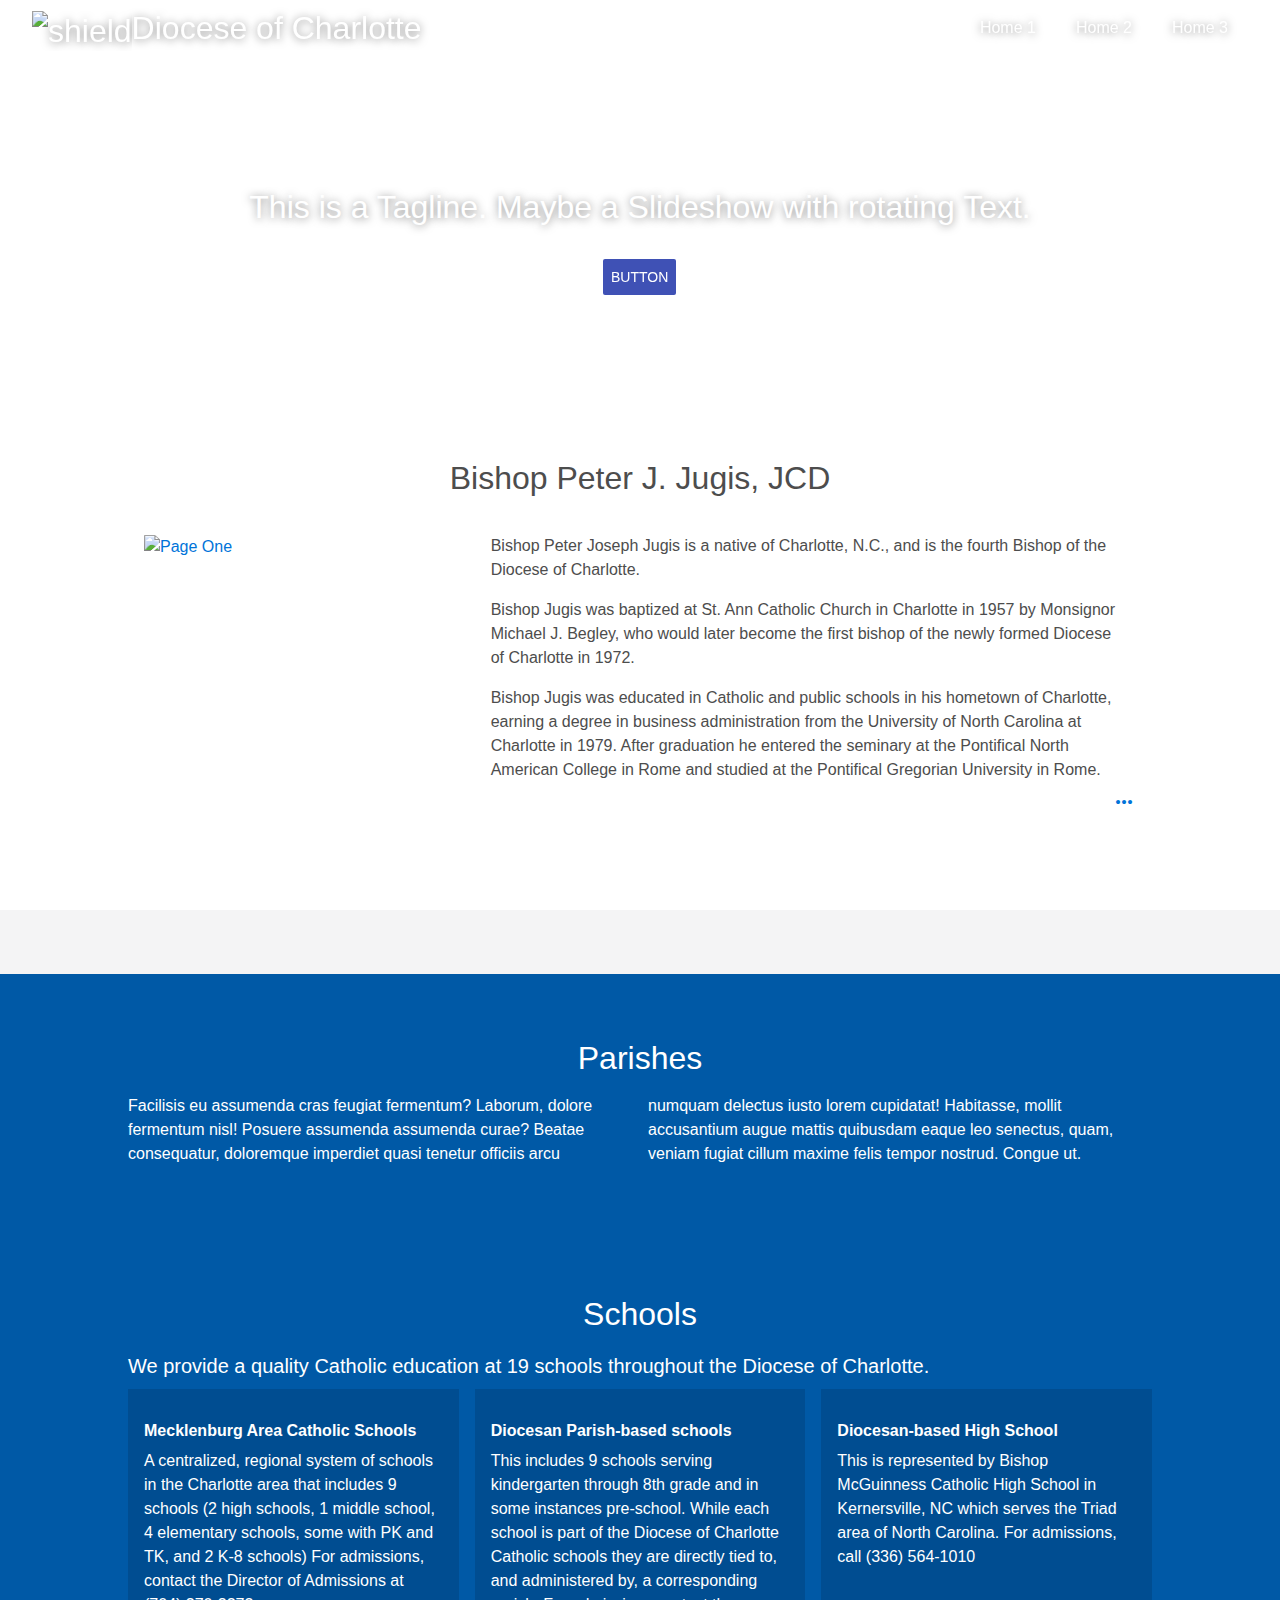
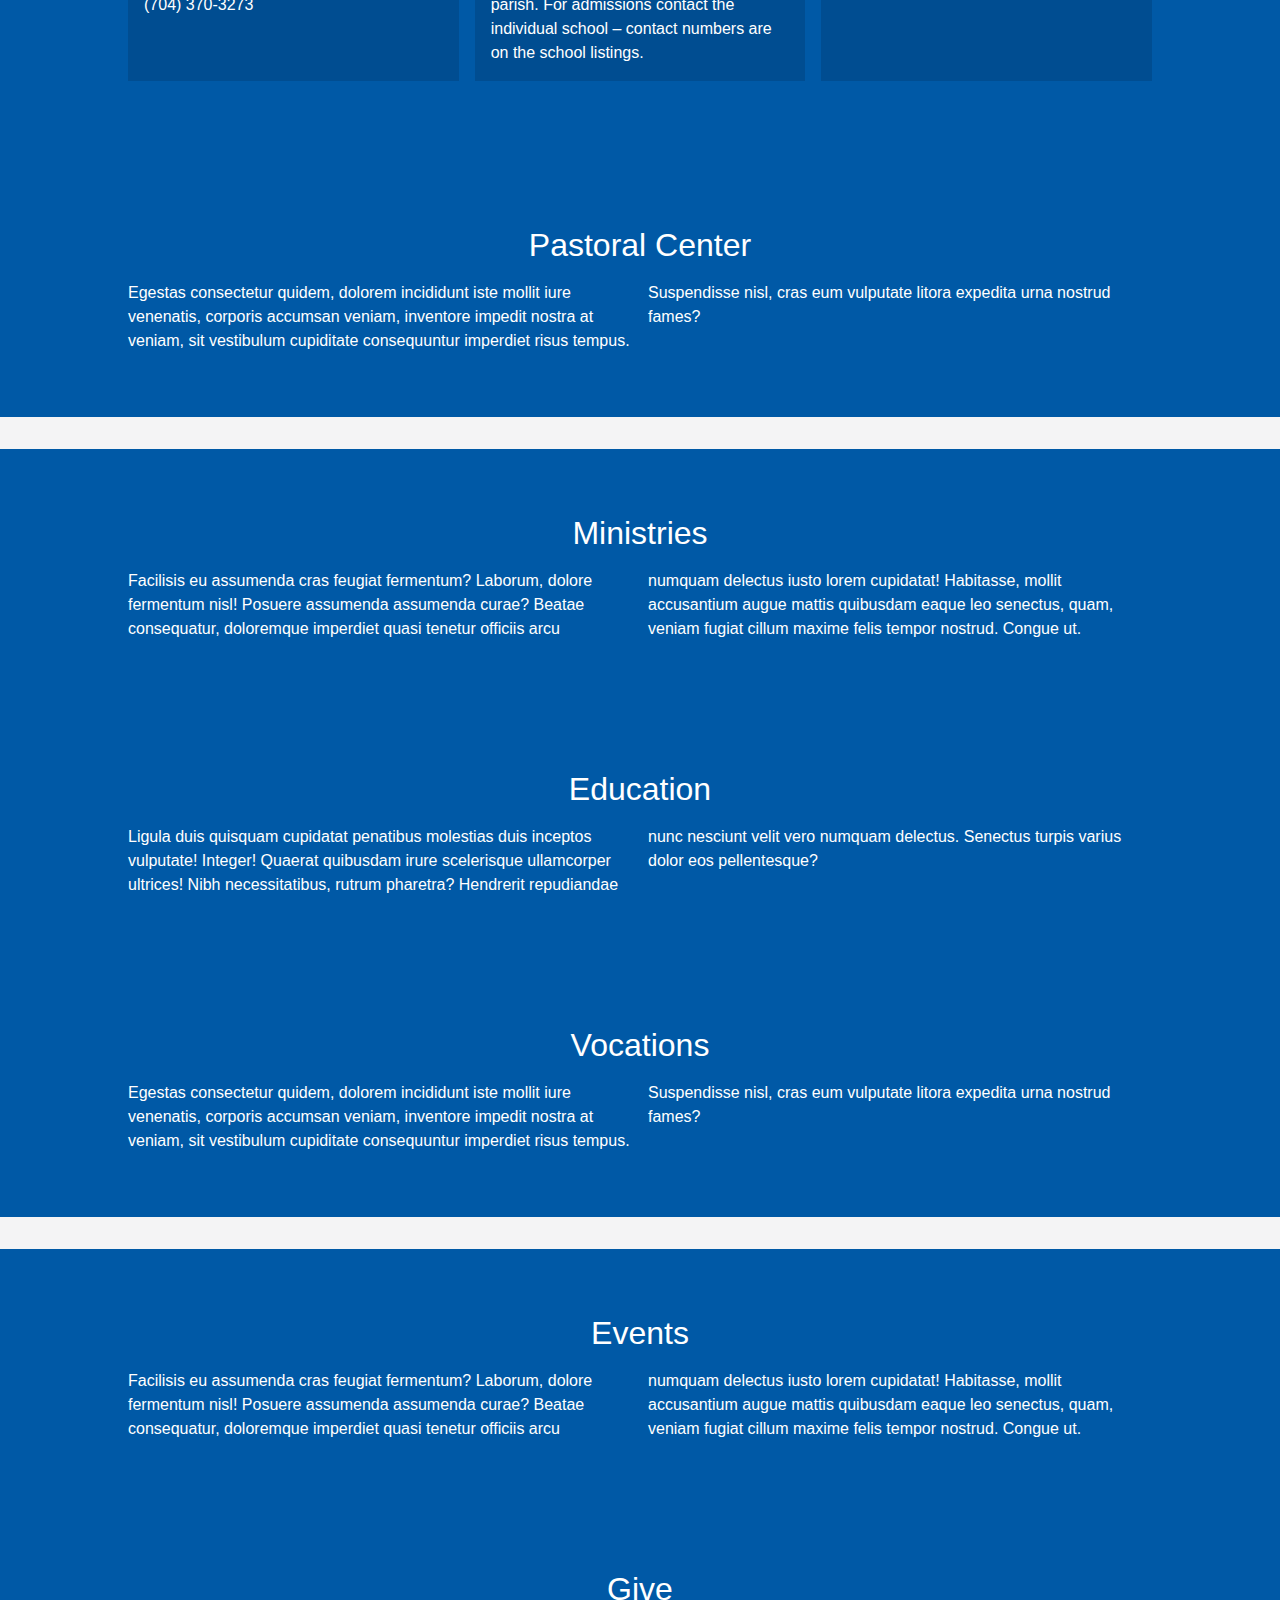
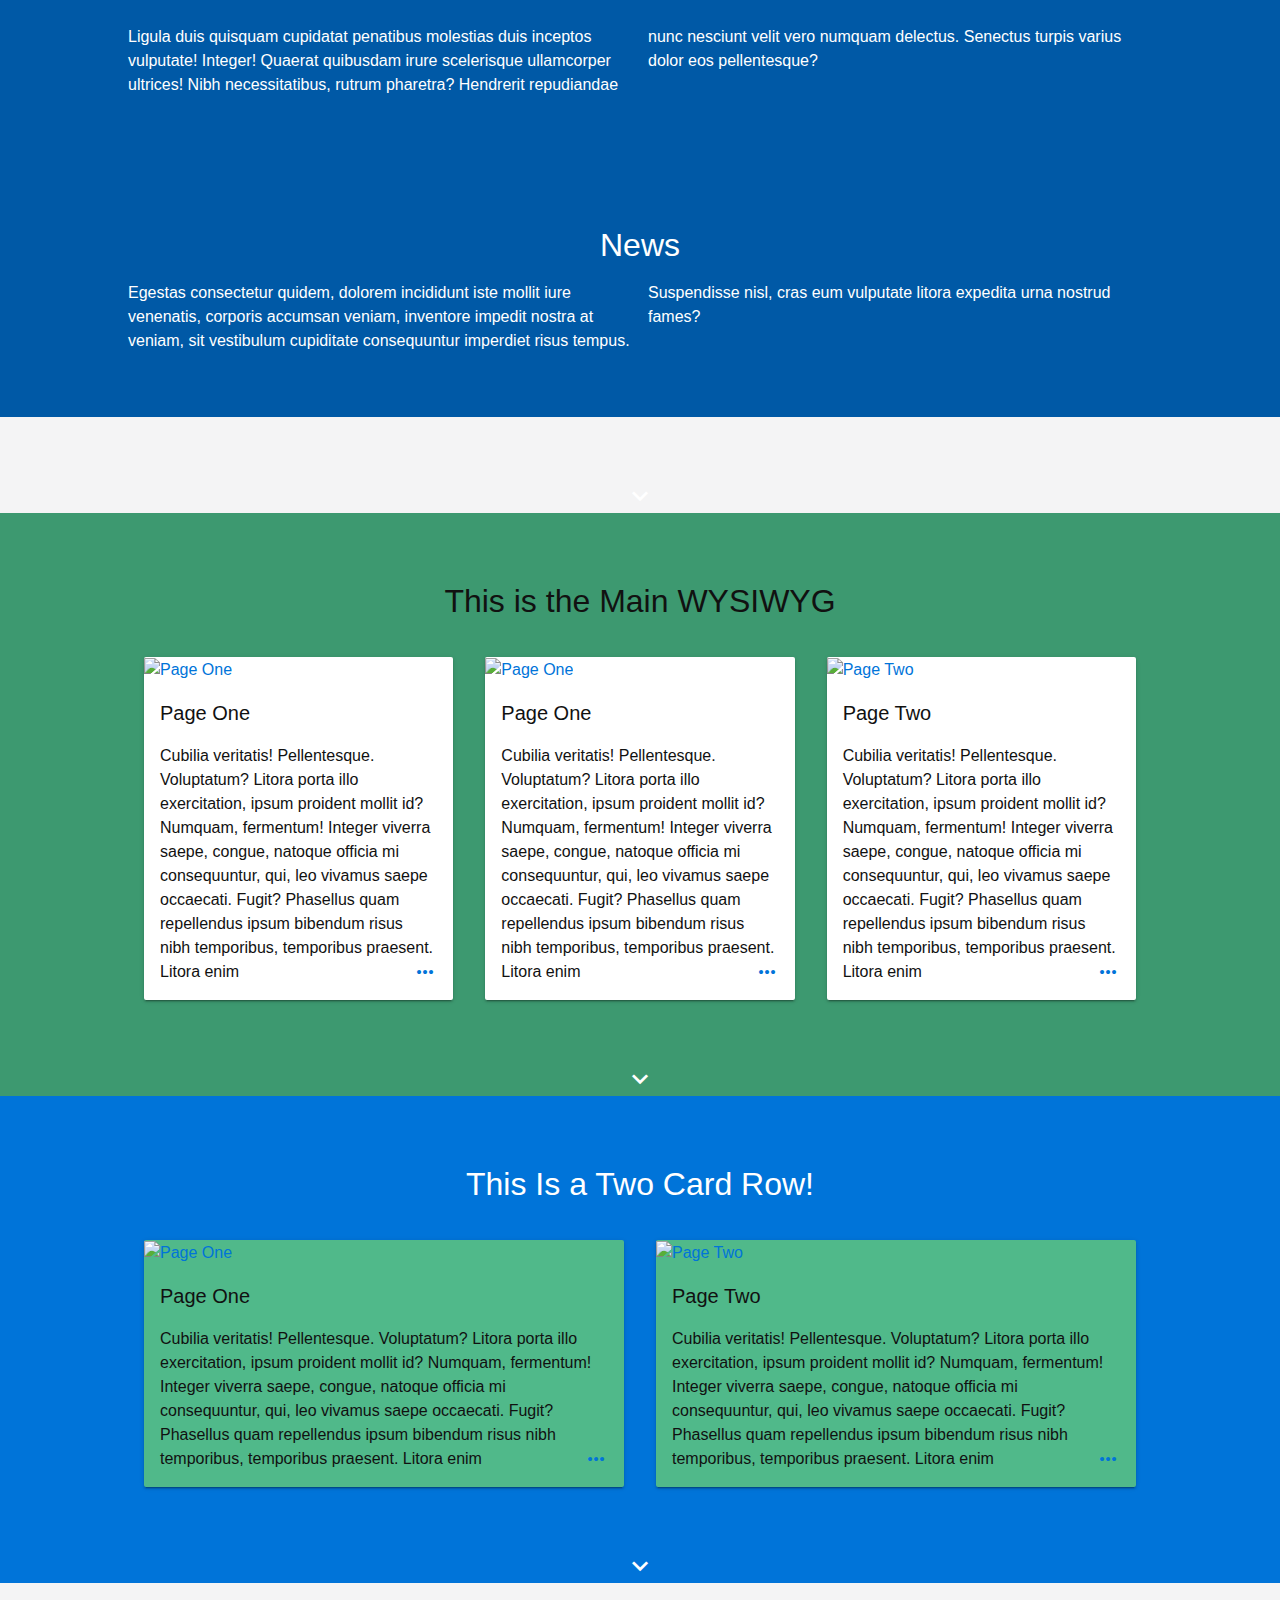
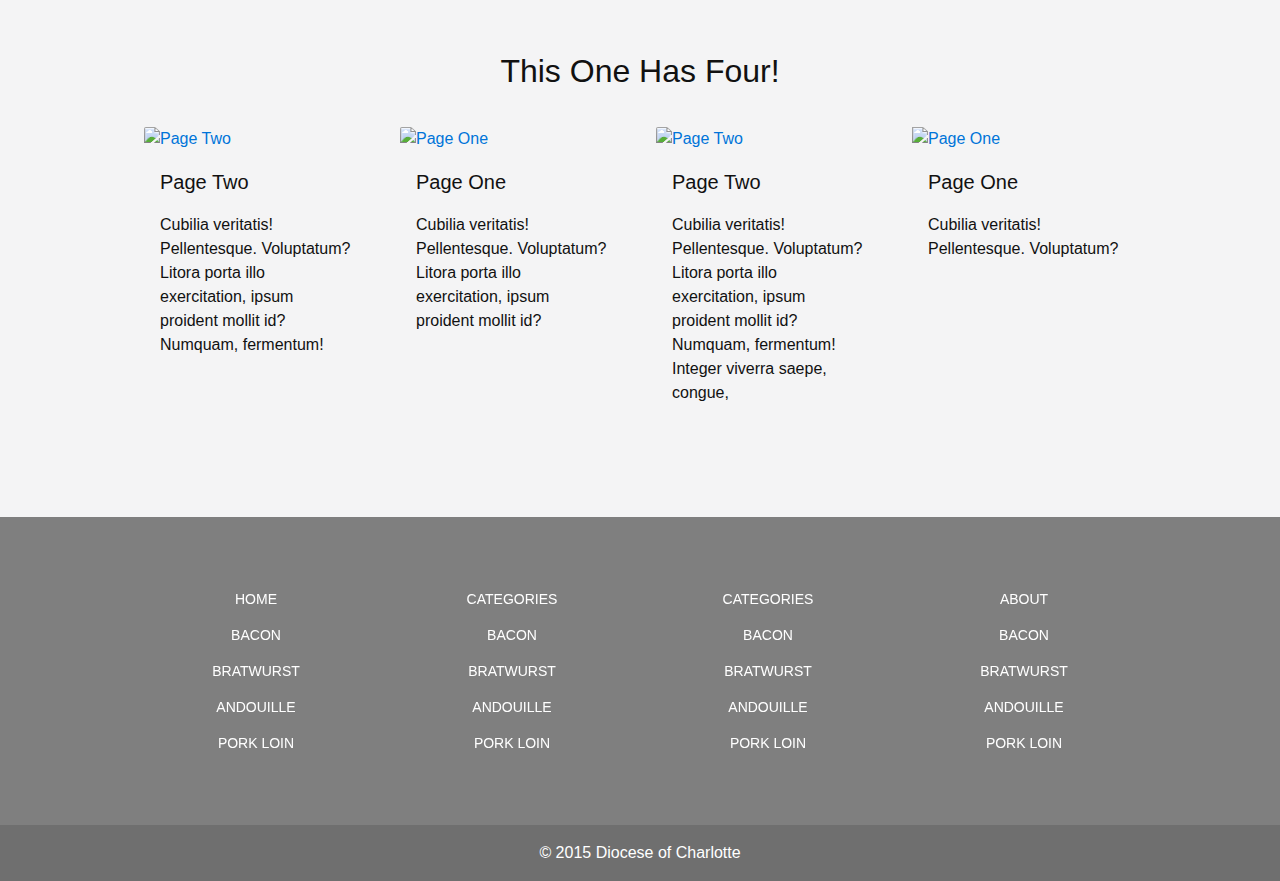
==== commit 97577480: "menu labels" ====
--- a/index.html
+++ b/index.html
@@ -1,3 +1,3 @@
-<!doctype html><html><head><meta charset=utf-8><meta http-equiv=X-UA-Compatible content="IE=edge"><meta name=description><meta name=viewport content="width=device-width, initial-scale=1"><title>Diocese of Charlotte</title><link rel=manifest href=manifest.json><meta name=mobile-web-app-capable content=yes><meta name=application-name content="Web Starter Kit"><link rel=icon sizes=192x192 href=images/touch/chrome-touch-icon-192x192.png><meta name=apple-mobile-web-app-capable content=yes><meta name=apple-mobile-web-app-status-bar-style content=black><meta name=apple-mobile-web-app-title content=Diocese><link rel=apple-touch-icon href=images/touch/apple-touch-icon.png><meta name=msapplication-TileImage content=images/touch/ms-touch-icon-144x144-precomposed.png><meta name=msapplication-TileColor content=#3372DF><meta name=theme-color content=#3372DF><link rel=stylesheet href="https://fonts.googleapis.com/icon?family=Material+Icons"><link rel=stylesheet href=https://cdnjs.cloudflare.com/ajax/libs/animate.css/3.2.3/animate.min.css><link rel=stylesheet href=styles/main.css></head><body><header class="app-bar promote-layer hide@md"><div class=app-bar-container><button class=menu><img src=images/hamburger.svg alt=Menu></button></div></header><nav class="navdrawer-container text-shadow flex@md flex-center promote-layer"><h1 class="logo hide@sm mt1 mb1 ml3"><a class="border0 white" href=index.html><img src=images/shield-stripped.svg alt=shield>Diocese of Charlotte</a></h1><h3 class=hide@md>Diocese of Charlotte</h3><ul><li class=u-1/1@sm><a class=br href=index.html>Intro</a></li><li class=u-1/1@sm><a class=br href=home-one.html>Home 1</a></li><li class=u-1/1@sm><a class=br href=home-two.html>Home 2</a></li></ul></nav><div class=" container container--content container--wide mt0 mt2 mt3@md"><div class=" row row--layout grid"><main id=content class=grid__item role=main itemprop=mainContentOfPage><article id=post-12 class="entry page publish author-admin post-12 " itemscope itemtype=http://schema.org/CreativeWork><section class="hero half-height text-shadow section-first flex flex-column flex-center bg-cover bg-center bg-fixed bg-no-repeat" style=background-image:url(images/StPats2.jpg)><div class="center container hero-text"><h1 class="white h0 regular">This is a Tagline. Maybe a Slideshow with rotating Text.</h1><a class="btn btn1 mt2">Button</a></div></section><section class="bg-white color-text row pt3 pt4@md pb4@md pages-highlight"><div class="h1 center mb3 animated fadeInDown">Bishop Peter J. Jugis, JCD</div><div class="card-row container fadeInUp animated"><div class="u-1/1@md grid__item px2 mb3"><div class="card overflow-hidden flex flex-wrap br"><div class="card__figure u-1/3@md"><a href="#/page-one/"><img src=images/bishop-bio.png alt="Page One" class="landscape thumbnail bempress-sm" itemprop=image></a></div><div class="card-section px2 pb2 u-2/3@md self-center"><p>Bishop Peter Joseph Jugis is a native of Charlotte, N.C., and is the fourth Bishop of the Diocese of Charlotte.</p><p>Bishop Jugis was baptized at St. Ann Catholic Church in Charlotte in 1957 by Monsignor Michael J. Begley, who would later become the first bishop of the newly formed Diocese of Charlotte in 1972.</p><p>Bishop Jugis was educated in Catholic and public schools in his hometown of Charlotte, earning a degree in business administration from the University of North Carolina at Charlotte in 1979. After graduation he entered the seminary at the Pontifical North American College in Rome and studied at the Pontifical Gregorian University in Rome.</p><a class="absolute btn-readmore z1 right-0 bottom-0" href="#/page-one/"><i class=material-icons>more_horiz</i></a><p></p></div></div></div></div><i class="material-icons center u-1/1 white h1 absolute bottom-0">keyboard_arrow_down</i></section><section class="bg-silver color-text row py3 py4@md"><div class=card-row><div class="u-1/1 grid__item mb3 "><div class="container toggle-container color-inherit center flex flex-wrap flex-justify flex-end"><a class="collapse-toggle u-1/2 u-1/4@md inline-block" data-collapse=#parish data-group=accordion href=#><svg class="toggle-icon icon-parish" xmlns=http://www.w3.org/2000/svg fill=currentColor viewbox="0 0 44.879002 48"><g transform=translate(-1.56)><path d="m45.728 28.832-9.166-2.688v-9.835c0-0.44-0.29-0.826-0.711-0.95l-10.862-3.185v-6.654h3.259c0.547 0 0.989-0.443 0.989-0.99s-0.442-0.99-0.989-0.99h-3.259v-2.55c0-0.547-0.443-0.99-0.99-0.99s-0.99 0.443-0.99 0.99v2.55h-3.257c-0.547 0-0.99 0.443-0.99 0.99 0 0.546 0.442 0.99 0.99 0.99h3.257v6.607l-10.863 3.233c-0.419 0.126-0.708 0.511-0.708 0.949v9.796l-9.17 2.728c-0.419 0.126-0.708 0.512-0.708 0.949v17.229c0 0.546 0.442 0.989 0.99 0.989h14.638v-8.876c0-3.677 3.055-6.667 6.81-6.667 3.756 0 6.812 2.99 6.812 6.667v8.876h14.639c0.547 0 0.99-0.443 0.99-0.989v-17.23c0-0.438-0.29-0.825-0.711-0.949zm-21.729-0.821c-2.821 0-5.117-2.296-5.117-5.117s2.295-5.118 5.117-5.118 5.118 2.296 5.118 5.118-2.296 5.117-5.118 5.117z"></path></g></svg><h4 class=toggle-title>Parishes</h4></a> <a class="collapse-toggle u-1/2 u-1/4@md inline-block" data-collapse=#schools data-group=accordion href=#><svg class="toggle-icon u-1/2 u-1/4@md icon-schools" xmlns=http://www.w3.org/2000/svg fill=currentColor viewbox="0 0 48 48"><path d="m47.011 44.229h-46.021c-0.547 0-0.99-0.442-0.99-0.989s0.443-0.99 0.99-0.99h46.021c0.547 0 0.989 0.443 0.989 0.99s-0.442 0.989-0.989 0.989z"></path><path d="m47.011 48h-46.021c-0.547 0-0.99-0.442-0.99-0.989 0-0.548 0.443-0.99 0.99-0.99h46.021c0.547 0 0.989 0.442 0.989 0.99 0 0.547-0.442 0.989-0.989 0.989z"></path><path d="m47.011 22.247h-12.016v-6.686h0.815c0.008 0.001 0.016 0.001 0.02 0 0.547 0 0.989-0.443 0.989-0.99 0-0.446-0.295-0.823-0.7-0.947l-11.709-5.328c-0.261-0.118-0.559-0.118-0.819 0l-11.811 5.374c-0.424 0.193-0.656 0.655-0.558 1.111 0.098 0.455 0.501 0.78 0.967 0.78h0.816v6.686h-12.015c-0.547 0-0.99 0.443-0.99 0.99v16.606c0 0.547 0.443 0.989 0.99 0.989h18.278v-10.302c0-0.579 0.443-1.048 0.99-1.048h7.484c0.547 0 0.99 0.469 0.99 1.048v10.302h18.278c0.547 0 0.989-0.442 0.989-0.989v-16.607c0.001-0.547-0.441-0.989-0.988-0.989zm-40.494 14.774c0 0.547-0.443 0.99-0.99 0.99s-0.99-0.443-0.99-0.99v-2.811c0-0.547 0.443-0.989 0.99-0.989s0.99 0.442 0.99 0.989v2.811zm0-6.585c0 0.548-0.443 0.99-0.99 0.99s-0.99-0.442-0.99-0.99v-2.812c0-0.547 0.443-0.989 0.99-0.989s0.99 0.442 0.99 0.989v2.812zm4.334 6.585c0 0.547-0.443 0.99-0.99 0.99s-0.99-0.443-0.99-0.99v-2.811c0-0.547 0.442-0.989 0.99-0.989 0.547 0 0.99 0.442 0.99 0.989v2.811zm0-6.585c0 0.548-0.443 0.99-0.99 0.99s-0.99-0.442-0.99-0.99v-2.812c0-0.547 0.442-0.989 0.99-0.989 0.547 0 0.99 0.442 0.99 0.989v2.812zm4.333 6.585c0 0.547-0.442 0.99-0.99 0.99-0.547 0-0.99-0.443-0.99-0.99v-2.811c0-0.547 0.443-0.989 0.99-0.989s0.99 0.442 0.99 0.989v2.811zm0-6.585c0 0.548-0.442 0.99-0.99 0.99-0.547 0-0.99-0.442-0.99-0.99v-2.812c0-0.547 0.443-0.989 0.99-0.989s0.99 0.442 0.99 0.989v2.812zm5.472-5.402c0 0.547-0.442 0.989-0.99 0.989-0.547 0-0.989-0.442-0.989-0.989v-2.811c0-0.547 0.442-0.99 0.989-0.99s0.99 0.443 0.99 0.99v2.811zm0-6.584c0 0.547-0.442 0.99-0.99 0.99-0.547 0-0.989-0.442-0.989-0.99v-2.813c0-0.547 0.442-0.989 0.989-0.989s0.99 0.442 0.99 0.989v2.813zm4.334 6.584c0 0.547-0.443 0.989-0.99 0.989s-0.99-0.442-0.99-0.989v-2.811c0-0.547 0.443-0.99 0.99-0.99s0.99 0.443 0.99 0.99v2.811zm0-6.584c0 0.547-0.443 0.99-0.99 0.99s-0.99-0.442-0.99-0.99v-2.813c0-0.547 0.443-0.989 0.99-0.989s0.99 0.442 0.99 0.989v2.813zm4.333 6.584c0 0.547-0.442 0.989-0.989 0.989s-0.99-0.442-0.99-0.989v-2.811c0-0.547 0.443-0.99 0.99-0.99s0.989 0.443 0.989 0.99v2.811zm0-6.584c0 0.547-0.442 0.99-0.989 0.99s-0.99-0.442-0.99-0.99v-2.813c0-0.547 0.443-0.989 0.99-0.989s0.989 0.442 0.989 0.989v2.813zm5.472 18.571c0 0.547-0.442 0.99-0.99 0.99-0.547 0-0.989-0.443-0.989-0.99v-2.811c0-0.547 0.442-0.989 0.989-0.989 0.548 0 0.99 0.442 0.99 0.989v2.811zm0-6.585c0 0.548-0.442 0.99-0.99 0.99-0.547 0-0.989-0.442-0.989-0.99v-2.812c0-0.547 0.442-0.989 0.989-0.989 0.548 0 0.99 0.442 0.99 0.989v2.812zm4.333 6.585c0 0.547-0.443 0.99-0.99 0.99s-0.989-0.443-0.989-0.99v-2.811c0-0.547 0.442-0.989 0.989-0.989s0.99 0.442 0.99 0.989v2.811zm0-6.585c0 0.548-0.443 0.99-0.99 0.99s-0.989-0.442-0.989-0.99v-2.812c0-0.547 0.442-0.989 0.989-0.989s0.99 0.442 0.99 0.989v2.812zm4.333 6.585c0 0.547-0.442 0.99-0.989 0.99s-0.989-0.443-0.989-0.99v-2.811c0-0.547 0.442-0.989 0.989-0.989s0.989 0.442 0.989 0.989v2.811zm0-6.585c0 0.548-0.442 0.99-0.989 0.99s-0.989-0.442-0.989-0.99v-2.812c0-0.547 0.442-0.989 0.989-0.989s0.989 0.442 0.989 0.989v2.812z"></path><path d="m24 10.187c-0.547 0-0.99-0.443-0.99-0.99v-8.207c0-0.547 0.443-0.99 0.99-0.99s0.99 0.443 0.99 0.99v8.208c0 0.546-0.443 0.989-0.99 0.989z"></path><path d="m23.217 4.366v-1.616c0.597 0 1.081-0.393 1.081-0.88 0-0.486-0.483-0.879-1.081-0.879h-5.407c-0.598 0-1.081 0.393-1.081 0.879v3.377c0 0.486 0.482 0.879 1.081 0.879h5.408c0.597 0 1.081-0.393 1.081-0.879-0.001-0.488-0.485-0.881-1.082-0.881z"></path></svg><h4 class=toggle-title>Schools</h4></a> <a class="collapse-toggle u-1/2 u-1/4@md inline-block" data-collapse=#diocese data-group=accordion href=#><svg class="toggle-icon icon-dpc" xmlns=http://www.w3.org/2000/svg stroke=currentColor fill=currentColor viewbox="0 0 76.224082 98.94078"><g transform="translate(14.836 42.405) scale(.50944)"><path d="M45.1 24.1s-5.4 5.2-3.6 13.3c0 0-3.4-.4-4.6 2.3-.8 1.9-.2 4.2 1.6 5.4.9.6 2.2.9 4 .4 0 0-1.4 12.4-15.6 3.2 0 0 2.7-3.8.2-6.2-2.2-2.1-4.1-.3-4.8 1.7-.5 1.5-.3 3.4 2.7 5 0 0-1.4 15.5-12.4 2.8 0 0 .7-.7 1.2-1.7 1.4-2.9-2.5-5.5-4.6-3 0 0 0 .1-.1.1 0 0-2.5-2.9-5.2-2.6-.7.1-1 .9-.6 1.4 3 3.4 4.9 8.526 13.1 26.526h28.7"></path><circle cx=24.9 cy=45.5 r=3.8></circle><circle cx=40.8 cy=41.5 r=4.5></circle><path d="M10.5 46c-1.8 0-3.2 1.2-3.7 2.8.5 0 1.1.2 1.4.5.3.3.5.6.8.9.1.1.2.3.3.4v.1c.1.1.1.1 0 0l.1.1c.1.1.2.2.3.2.3.2.7.5.9.8.4.5.6 1.2.4 1.8 1.8-.3 3.2-1.9 3.2-3.8.1-2.1-1.6-3.8-3.7-3.8zM44.9 24.1s5.4 5.2 3.6 13.3c0 0 3.4-.4 4.6 2.3.8 1.9.2 4.2-1.6 5.4-.9.6-2.2.9-4 .4 0 0 1.4 12.4 15.6 3.2 0 0-2.7-3.8-.2-6.2 2.2-2.1 4.1-.3 4.8 1.7.5 1.5.3 3.4-2.7 5 0 0 1.4 15.5 12.4 2.8 0 0-.7-.7-1.2-1.7-1.4-2.9 2.5-5.5 4.6-3 0 0 0 .1.1.1 0 0 2.5-2.9 5.2-2.6.7.1 1 .9.6 1.4-3 3.4-4.9 8.526-13.1 26.526H44.9"></path><circle cx=65.1 cy=45.5 r=3.8></circle><circle cx=49.2 cy=41.5 r=4.5></circle><path d="M79.5 46c1.8 0 3.2 1.2 3.7 2.8-.5 0-1.1.2-1.4.5-.3.3-.5.6-.8.9-.1.1-.2.3-.3.4v.1c-.1.1-.1.1 0 0l-.1.1c-.1.1-.2.1-.3.2-.3.2-.7.5-.9.8-.4.5-.6 1.2-.4 1.8-1.8-.3-3.2-1.9-3.2-3.8-.1-2.1 1.6-3.8 3.7-3.8z"></path></g><path d="M38.11 2C20.056 2 2 5.16 2 5.16v47.058S4.257 84.496 38.11 96.94C71.97 84.497 74.225 52.22 74.225 52.22V5.16S56.164 2 38.11 2zm0 5.64c15.416 0 30.837 2.784 30.837 2.784v41.468S67.02 80.335 38.11 91.302C9.205 80.334 7.278 51.89 7.278 51.89V10.424S22.694 7.64 38.11 7.64z"></path><path d="M43.75 29.126l9.292 1.858V20.796l-9.604 1.92c-.617-1-1.49-1.813-2.53-2.373l1.947-9.735H32.667l1.947 9.735c-1.04.56-1.913 1.372-2.53 2.374l-9.605-1.92v10.187l9.29-1.858c.63 1.286 1.652 2.328 2.92 2.988l-2.023 16.15h10.188l-2.022-16.15c1.266-.662 2.29-1.703 2.917-2.99z"></path></svg><h4 class=toggle-title>Pastoral Center</h4></a></div><div class="toggle-content bg-1--dark white"><div class="collapse u-1/1 px2 py3 py4@md" id=parish><h2 class="mt0 center h1">Parishes</h2><div class="container text-col2">Facilisis eu assumenda cras feugiat fermentum? Laborum, dolore fermentum nisl! Posuere assumenda assumenda curae? Beatae consequatur, doloremque imperdiet quasi tenetur officiis arcu numquam delectus iusto lorem cupidatat! Habitasse, mollit accusantium augue mattis quibusdam eaque leo senectus, quam, veniam fugiat cillum maxime felis tempor nostrud. Congue ut.</div></div><div class="collapse u-1/1 px2 py3 py4@md" id=schools><h2 class="mt0 h1 center">Schools</h2><div class=container><h3>We provide a quality Catholic education at 19 schools throughout the Diocese of Charlotte.</h3><div class="grid flex flex-wrap flex-justify mxn1"><div class="grid__item flex flex-column u-1/3@md"><div class="bg-darken-2 p2 mr1 ml1 mb2 flexed-auto"><h4>Mecklenburg Area Catholic Schools</h4><p>A centralized, regional system of schools in the Charlotte area that includes 9 schools (2 high schools, 1 middle school, 4 elementary schools, some with PK and TK, and 2 K-8 schools) For admissions, contact the Director of Admissions at (704) 370-3273</p></div></div><div class="grid__item flex flex-column u-1/3@md"><div class="bg-darken-2 p2 mr1 ml1 mb2 flexed-auto"><h4>Diocesan Parish-based schools</h4><p>This includes 9 schools serving kindergarten through 8th grade and in some instances pre-school. While each school is part of the Diocese of Charlotte Catholic schools they are directly tied to, and administered by, a corresponding parish. For admissions contact the individual school – contact numbers are on the school listings.</p></div></div><div class="grid__item flex flex-column u-1/3@md"><div class="bg-darken-2 p2 mr1 ml1 mb2 flexed-auto"><h4>Diocesan-based High School</h4><p>This is represented by Bishop McGuinness Catholic High School in Kernersville, NC which serves the Triad area of North Carolina. For admissions, call (336) 564-1010</p></div></div></div></div></div><div class="collapse u-1/1 px2 py3 py4@md" id=diocese><h2 class="mt0 h1 center">Pastoral Center</h2><div class="container text-col2">Egestas consectetur quidem, dolorem incididunt iste mollit iure venenatis, corporis accumsan veniam, inventore impedit nostra at veniam, sit vestibulum cupiditate consequuntur imperdiet risus tempus. Suspendisse nisl, cras eum vulputate litora expedita urna nostrud fames?</div></div></div></div><div class="u-1/1 grid__item mb3 section-ministries"><div class="container toggle-container color-inherit center flex flex-wrap flex-justify flex-end"><a class="collapse-toggle u-1/2 u-1/4@md inline-block" data-collapse=#ministries data-group=accordion href=#><svg class="toggle-icon icon-events" xmlns=http://www.w3.org/2000/svg fill=currentColor stroke=currentColor viewbox="0 0 100.1 77.816649"><path d="M44.76 69.675l2.633-.088 2.473-.893 2.472.893h42.04L44.92 12.71l-43.693-.42L44.76 69.676z" stroke-width=.6979000000000001 fill-rule=evenodd></path><path d="M94.377 52.278c-4.945 4.945-6.316 9.892-5.998 14.837H44.92l7.418-14.837h42.04" stroke-width=.6979000000000001 fill=#fff fill-rule=evenodd></path><path d="M5.353.35L.407 12.71 44.92 69.59l7.42-14.84h2.473l2.473 1.055 2.474-1.055h39.56L49.867.35H11.722l-2.37.945L6.88.35H5.353z" stroke-width=.6979000000000001 fill-rule=evenodd></path><path d="M38.034 6.725l21.723 25.77M56.246 15.185h-23.69" stroke=#fff stroke-width=3.4895 stroke-linecap=round fill=none></path><path d="M52.633 60.89c.555.68.788 1.575 1.118 2.376.415.855.322 1.828.32 2.756.133.93-.16 1.657-.515 2.472-1.25 1.35-6.09 3.67-.806.696 1.073-.606-4.313 2.396-3.242 1.785l2.4-1.36-.127.083c-5.585 3.252-1.597.925-.256.16.532-.3-.766 1.03-.838 1.636-.246.724-.633 1.357-.788 2.096.194.855.708 1.237 1.386 1.72.478.302.945.595 1.402.923l-2.476 1.584c-.464-.33-.94-.63-1.417-.95-.744-.53-1.27-1.015-1.506-1.93.077-.81.37-1.44.76-2.155.266-2.484 5.835-5.036.996-2.008 1.02-.595 6.172-3.55.707-.352-1.013.593 4.064-2.352 3.053-1.755-3.288 1.95-2.824 1.842-1.946 1 .377-.76.75-1.397.603-2.316.002-.873.1-1.794-.25-2.61-.33-.8-.566-1.69-1.115-2.382-.368-.584-.836-1.097-1.185-1.67 0 0 3.39-.335 3.723.2z"></path></svg><h4 class=toggle-title>Ministries</h4></a> <a class="collapse-toggle u-1/2 u-1/4@md inline-block" data-collapse=#education data-group=accordion href=#><svg class="toggle-icon u-1/2 u-1/4@md icon-give" xmlns=http://www.w3.org/2000/svg fill=currentColor viewbox="0 0 100 100"><path d="M25.44 90s8.008-29.663 7.92-34.157c-.09-4.49-3.37-6.796-3.37-6.796-9.396-5.318-12.055-7.92-16.547-13.18-4.492-5.26-5.79-13.532-7.918-15.955-2.127-2.423-.296-2.157-.296-2.157 3.043.206 5.318 3.634 5.614 3.812.295.178 1.063.354 1.063-.59 0-1.247-.04-5.497 0-8.57.03-2.276.553-2.688 1.33-2.254.915.51 2.018 2.828 2.274 3.495.22.567.578.843.918.354.24-.345 1.115-.558 1.625.118.546.724 1.123 3.015 1.123 3.015s1.115.017 1.477.442c.68.797.608 2.632.474 4.758-.266 4.226.766 6.37 1.654 8.806.798 2.187 2.66 2.512 2.57 2.07-.305-1.535-.56-8.66-.456-9.982.122-1.537 1.05-2.843 2.792-1.25 1.513 1.386 1.33 3.606 1.95 8.157.67 4.93 5.43 6.035 7.564 7.062 3.25 1.566 6.85 6.42 8.037 11.79 1.182 5.35-.71 41.013-.71 41.013H25.44zm49.12 0s-8.008-29.663-7.918-34.157c.088-4.49 3.368-6.796 3.368-6.796 9.396-5.318 12.056-7.92 16.547-13.18 4.492-5.26 5.79-13.532 7.92-15.955 2.127-2.423.295-2.157.295-2.157-3.044.206-5.318 3.634-5.614 3.812-.296.178-1.063.354-1.063-.59 0-1.247.04-5.497 0-8.57-.03-2.276-.554-2.688-1.333-2.254-.914.51-2.016 2.828-2.272 3.495-.22.567-.576.843-.916.354-.24-.345-1.116-.558-1.625.118-.547.724-1.124 3.015-1.124 3.015s-1.116.017-1.478.442c-.68.797-.606 2.632-.473 4.758.266 4.226-.767 6.37-1.654 8.806-.797 2.187-2.658 2.512-2.57 2.07.308-1.535.562-8.66.457-9.982-.12-1.537-1.048-2.843-2.79-1.25-1.515 1.386-1.33 3.606-1.95 8.157-.674 4.93-5.433 6.035-7.565 7.062-3.25 1.566-6.85 6.42-8.037 11.79-1.184 5.35.708 41.013.708 41.013H74.56z"></path></svg><h4 class=toggle-title>Education</h4></a> <a class="collapse-toggle u-1/2 u-1/4@md inline-block" data-collapse=#vocations data-group=accordion href=#><svg class="toggle-icon u-1/2 u-1/4@md icon-dpc" xmlns=http://www.w3.org/2000/svg fill=currentColor viewbox="-13.05 3.309 100 77.446002"><path d="M86.95 3.31v65.84c0 6.13-5.345 11.605-10.952 11.605H1.158c-9.257 0-14.208-4.825-14.208-16.56V16.09H.77V3.308h86.18zM.77 23.126h-6.782v41.07c0 5.998 1.432 8.866 3.257 8.866 2.22 0 3.524-2.868 3.524-8.866v-41.07zM79.91 10.35H7.81v53.847c0 4.173-.783 7.17-1.958 9.517h70.146c2.345 0 3.913-2.737 3.913-4.562V10.35zM35.58 35.122H19.022v-2.347H35.58v2.347zm0 7.692H19.022v-2.347H35.58v2.347zm0 7.432H19.022V47.9H35.58v2.346zm0 7.172H19.022V55.07H35.58v2.348zm0 7.43H19.022v-2.345H35.58v2.345zM21.498 20.65h43.418v4.564H21.498V20.65zM42.1 32.776h27.767v26.468H42.1V32.775z"></path></svg><h4 class=toggle-title>Vocations</h4></a></div><div class="toggle-content bg-1--dark white"><div class="collapse u-1/1 px2 py3 py4@md" id=ministries><h2 class="mt0 center h1">Ministries</h2><div class="container text-col2">Facilisis eu assumenda cras feugiat fermentum? Laborum, dolore fermentum nisl! Posuere assumenda assumenda curae? Beatae consequatur, doloremque imperdiet quasi tenetur officiis arcu numquam delectus iusto lorem cupidatat! Habitasse, mollit accusantium augue mattis quibusdam eaque leo senectus, quam, veniam fugiat cillum maxime felis tempor nostrud. Congue ut.</div></div><div class="collapse u-1/1 px2 py3 py4@md" id=education><h2 class="mt0 h1 center">Education</h2><div class="container text-col2">Ligula duis quisquam cupidatat penatibus molestias duis inceptos vulputate! Integer! Quaerat quibusdam irure scelerisque ullamcorper ultrices! Nibh necessitatibus, rutrum pharetra? Hendrerit repudiandae nunc nesciunt velit vero numquam delectus. Senectus turpis varius dolor eos pellentesque?</div></div><div class="collapse u-1/1 px2 py3 py4@md" id=vocations><h2 class="mt0 h1 center">Vocations</h2><div class="container text-col2">Egestas consectetur quidem, dolorem incididunt iste mollit iure venenatis, corporis accumsan veniam, inventore impedit nostra at veniam, sit vestibulum cupiditate consequuntur imperdiet risus tempus. Suspendisse nisl, cras eum vulputate litora expedita urna nostrud fames?</div></div></div></div><div class="u-1/1 grid__item mb3 "><div class="container toggle-container color-inherit center flex flex-wrap flex-justify flex-end"><a class="collapse-toggle u-1/2 u-1/4@md inline-block" data-collapse=#events data-group=accordion href=#><svg class="toggle-icon icon-events" xmlns=http://www.w3.org/2000/svg fill=currentColor viewbox="0 0 83.803978 83.300003"><path d="M15.4 0h4v8.6h-4zM64.6 0h4v8.6h-4z"></path><path d="M79.9 3.6h-7.4v9h-12v-9H23.4v9h-12v-9H4c-2.2 0-4 1.8-4 4v71.7c0 2.2 1.8 4 4 4h75.8c2.2 0 4-1.8 4-4V7.6c.1-2.2-1.7-4-3.9-4zm0 75.8H4.1V27.6h75.8v51.8z"></path></svg><h4 class=toggle-title>Events</h4></a> <a class="collapse-toggle u-1/2 u-1/4@md inline-block" data-collapse=#give data-group=accordion href=#><svg class="toggle-icon u-1/2 u-1/4@md icon-give" xmlns=http://www.w3.org/2000/svg fill=currentColor viewbox="0 0 100 100"><path d="M25.44 90s8.008-29.663 7.92-34.157c-.09-4.49-3.37-6.796-3.37-6.796-9.396-5.318-12.055-7.92-16.547-13.18-4.492-5.26-5.79-13.532-7.918-15.955-2.127-2.423-.296-2.157-.296-2.157 3.043.206 5.318 3.634 5.614 3.812.295.178 1.063.354 1.063-.59 0-1.247-.04-5.497 0-8.57.03-2.276.553-2.688 1.33-2.254.915.51 2.018 2.828 2.274 3.495.22.567.578.843.918.354.24-.345 1.115-.558 1.625.118.546.724 1.123 3.015 1.123 3.015s1.115.017 1.477.442c.68.797.608 2.632.474 4.758-.266 4.226.766 6.37 1.654 8.806.798 2.187 2.66 2.512 2.57 2.07-.305-1.535-.56-8.66-.456-9.982.122-1.537 1.05-2.843 2.792-1.25 1.513 1.386 1.33 3.606 1.95 8.157.67 4.93 5.43 6.035 7.564 7.062 3.25 1.566 6.85 6.42 8.037 11.79 1.182 5.35-.71 41.013-.71 41.013H25.44zm49.12 0s-8.008-29.663-7.918-34.157c.088-4.49 3.368-6.796 3.368-6.796 9.396-5.318 12.056-7.92 16.547-13.18 4.492-5.26 5.79-13.532 7.92-15.955 2.127-2.423.295-2.157.295-2.157-3.044.206-5.318 3.634-5.614 3.812-.296.178-1.063.354-1.063-.59 0-1.247.04-5.497 0-8.57-.03-2.276-.554-2.688-1.333-2.254-.914.51-2.016 2.828-2.272 3.495-.22.567-.576.843-.916.354-.24-.345-1.116-.558-1.625.118-.547.724-1.124 3.015-1.124 3.015s-1.116.017-1.478.442c-.68.797-.606 2.632-.473 4.758.266 4.226-.767 6.37-1.654 8.806-.797 2.187-2.658 2.512-2.57 2.07.308-1.535.562-8.66.457-9.982-.12-1.537-1.048-2.843-2.79-1.25-1.515 1.386-1.33 3.606-1.95 8.157-.674 4.93-5.433 6.035-7.565 7.062-3.25 1.566-6.85 6.42-8.037 11.79-1.184 5.35.708 41.013.708 41.013H74.56z"></path></svg><h4 class=toggle-title>Ways to Give</h4></a> <a class="collapse-toggle u-1/2 u-1/4@md inline-block" data-collapse=#news data-group=accordion href=#><svg class="toggle-icon u-1/2 u-1/4@md icon-dpc" xmlns=http://www.w3.org/2000/svg fill=currentColor viewbox="-13.05 3.309 100 77.446002"><path d="M86.95 3.31v65.84c0 6.13-5.345 11.605-10.952 11.605H1.158c-9.257 0-14.208-4.825-14.208-16.56V16.09H.77V3.308h86.18zM.77 23.126h-6.782v41.07c0 5.998 1.432 8.866 3.257 8.866 2.22 0 3.524-2.868 3.524-8.866v-41.07zM79.91 10.35H7.81v53.847c0 4.173-.783 7.17-1.958 9.517h70.146c2.345 0 3.913-2.737 3.913-4.562V10.35zM35.58 35.122H19.022v-2.347H35.58v2.347zm0 7.692H19.022v-2.347H35.58v2.347zm0 7.432H19.022V47.9H35.58v2.346zm0 7.172H19.022V55.07H35.58v2.348zm0 7.43H19.022v-2.345H35.58v2.345zM21.498 20.65h43.418v4.564H21.498V20.65zM42.1 32.776h27.767v26.468H42.1V32.775z"></path></svg><h4 class=toggle-title>News</h4></a></div><div class="toggle-content bg-1--dark white"><div class="collapse u-1/1 px2 py3 py4@md" id=events><h2 class="mt0 center h1">Events</h2><div class="container text-col2">Facilisis eu assumenda cras feugiat fermentum? Laborum, dolore fermentum nisl! Posuere assumenda assumenda curae? Beatae consequatur, doloremque imperdiet quasi tenetur officiis arcu numquam delectus iusto lorem cupidatat! Habitasse, mollit accusantium augue mattis quibusdam eaque leo senectus, quam, veniam fugiat cillum maxime felis tempor nostrud. Congue ut.</div></div><div class="collapse u-1/1 px2 py3 py4@md" id=give><h2 class="mt0 h1 center">Give</h2><div class="container text-col2">Ligula duis quisquam cupidatat penatibus molestias duis inceptos vulputate! Integer! Quaerat quibusdam irure scelerisque ullamcorper ultrices! Nibh necessitatibus, rutrum pharetra? Hendrerit repudiandae nunc nesciunt velit vero numquam delectus. Senectus turpis varius dolor eos pellentesque?</div></div><div class="collapse u-1/1 px2 py3 py4@md" id=news><h2 class="mt0 h1 center">News</h2><div class="container text-col2">Egestas consectetur quidem, dolorem incididunt iste mollit iure venenatis, corporis accumsan veniam, inventore impedit nostra at veniam, sit vestibulum cupiditate consequuntur imperdiet risus tempus. Suspendisse nisl, cras eum vulputate litora expedita urna nostrud fames?</div></div></div></div></div><i class="material-icons center u-1/1 white h1 absolute bottom-0">keyboard_arrow_down</i></section><section class="bg-2 black row pt3 pt4@md pb4@md pages-highlight"><div class="h1 center mb3 animated fadeInDown">This is the Main WYSIWYG</div><div class="card-row container fadeInUp animated"><div class="u-1/3@md grid__item px2 mb3"><div class="bg-white card shadow2 overflow-hidden br"><div class=card__figure><a href="#/page-one/"><img src=https://placeimg.com/640/480/any alt="Page One" class="landscape thumbnail bempress-sm" width=640 height=360 itemprop=image></a></div><div class="card-divider p2 color-inherit"><a class="h3 card__title--link" href="#/page-one/" rel=bookmark>Page One</a></div><div class="card-section px2 pb2"><p>Cubilia veritatis! Pellentesque. Voluptatum? Litora porta illo exercitation, ipsum proident mollit id? Numquam, fermentum! Integer viverra saepe, congue, natoque officia mi consequuntur, qui, leo vivamus saepe occaecati. Fugit? Phasellus quam repellendus ipsum bibendum risus nibh temporibus, temporibus praesent. Litora enim<a class="absolute btn-readmore z1 right-0 bottom-0" href="#/page-one/"><i class=material-icons>more_horiz</i></a></p></div></div></div><div class="u-1/3@md grid__item px2 mb3"><div class="bg-white card shadow2 overflow-hidden br"><div class=card__figure><a href="#/page-one/"><img src=https://placeimg.com/640/480/any alt="Page One" class="landscape thumbnail bempress-sm" width=640 height=360 itemprop=image></a></div><div class="card-divider p2 color-inherit"><a class="h3 card__title--link" href="#/page-one/" rel=bookmark>Page One</a></div><div class="card-section px2 pb2"><p>Cubilia veritatis! Pellentesque. Voluptatum? Litora porta illo exercitation, ipsum proident mollit id? Numquam, fermentum! Integer viverra saepe, congue, natoque officia mi consequuntur, qui, leo vivamus saepe occaecati. Fugit? Phasellus quam repellendus ipsum bibendum risus nibh temporibus, temporibus praesent. Litora enim<a class="absolute btn-readmore z1 right-0 bottom-0" href="#/page-one/"><i class=material-icons>more_horiz</i></a></p></div></div></div><div class="u-1/3@md grid__item px2 mb3"><div class="bg-white card shadow2 overflow-hidden br"><div class=card__figure><a href="#/page-two/"><img src=https://placeimg.com/640/480/any alt="Page Two" class="landscape thumbnail bempress-sm" width=640 height=360 itemprop=image></a></div><div class="card-divider p2 color-inherit"><a class="h3 card__title--link" href="#/page-two/" rel=bookmark>Page Two</a></div><div class="card-section px2 pb2"><p>Cubilia veritatis! Pellentesque. Voluptatum? Litora porta illo exercitation, ipsum proident mollit id? Numquam, fermentum! Integer viverra saepe, congue, natoque officia mi consequuntur, qui, leo vivamus saepe occaecati. Fugit? Phasellus quam repellendus ipsum bibendum risus nibh temporibus, temporibus praesent. Litora enim<a class="absolute btn-readmore z1 right-0 bottom-0" href="#/page-two/"><i class=material-icons>more_horiz</i></a></p></div></div></div></div><i class="material-icons center u-1/1 white h1 absolute bottom-0">keyboard_arrow_down</i></section><section class="bg-1 white row pt3 pt4@md pb4@md pages-highlight"><div class="card-row container"><div class="h1 center mb3">This Is a Two Card Row!</div><div class="u-1/2@md grid__item px2 mb3"><div class="bg-2--light black card shadow2 overflow-hidden br"><div class=card__figure><a href="#/page-one/"><img src=https://placeimg.com/640/480/any alt="Page One" class="landscape thumbnail bempress-sm" width=640 height=360 itemprop=image></a></div><div class="card-divider p2 color-inherit"><a class="h3 card__title--link" href="#/page-one/" rel=bookmark>Page One</a></div><div class="card-section px2 pb2"><p>Cubilia veritatis! Pellentesque. Voluptatum? Litora porta illo exercitation, ipsum proident mollit id? Numquam, fermentum! Integer viverra saepe, congue, natoque officia mi consequuntur, qui, leo vivamus saepe occaecati. Fugit? Phasellus quam repellendus ipsum bibendum risus nibh temporibus, temporibus praesent. Litora enim<a class="absolute btn-readmore z1 right-0 bottom-0" href="#/page-one/"><i class=material-icons>more_horiz</i></a></p></div></div></div><div class="u-1/2@md grid__item px2 mb3"><div class="bg-2--light black card shadow2 overflow-hidden br"><div class=card__figure><a href="#/page-two/"><img src=https://placeimg.com/640/480/any alt="Page Two" class="landscape thumbnail bempress-sm" width=640 height=360 itemprop=image></a></div><div class="card-divider p2 color-inherit"><a class="h3 card__title--link" href="#/page-two/" rel=bookmark>Page Two</a></div><div class="card-section px2 pb2"><p>Cubilia veritatis! Pellentesque. Voluptatum? Litora porta illo exercitation, ipsum proident mollit id? Numquam, fermentum! Integer viverra saepe, congue, natoque officia mi consequuntur, qui, leo vivamus saepe occaecati. Fugit? Phasellus quam repellendus ipsum bibendum risus nibh temporibus, temporibus praesent. Litora enim<a class="absolute btn-readmore z1 right-0 bottom-0" href="#/page-two/"><i class=material-icons>more_horiz</i></a></p></div></div></div></div><i class="material-icons center u-1/1 white h1 absolute bottom-0">keyboard_arrow_down</i></section><section class="bg-silver black row pt3 pt4@md pb4@md pages-highlight"><div class="card-row container"><div class="h1 center mb3">This One Has Four!</div><div class="u-1/4@md grid__item px2 mb3"><div class="black card overflow-hidden br"><div class=card__figure><a href="#/page-two/"><img src=https://placeimg.com/640/480/any alt="Page Two" class="landscape thumbnail bempress-sm" width=640 height=360 itemprop=image></a></div><div class="card-divider p2 color-inherit"><a class="h3 card__title--link" href="#/page-two/" rel=bookmark>Page Two</a></div><div class="card-section px2 pb2"><p>Cubilia veritatis! Pellentesque. Voluptatum? Litora porta illo exercitation, ipsum proident mollit id? Numquam, fermentum!</p></div></div></div><div class="u-1/4@md grid__item px2 mb3"><div class="black card overflow-hidden br"><div class=card__figure><a href="#/page-one/"><img src=https://placeimg.com/640/480/any alt="Page One" class="landscape thumbnail bempress-sm" width=640 height=360 itemprop=image></a></div><div class="card-divider p2 color-inherit"><a class="h3 card__title--link" href="#/page-one/" rel=bookmark>Page One</a></div><div class="card-section px2 pb2"><p>Cubilia veritatis! Pellentesque. Voluptatum? Litora porta illo exercitation, ipsum proident mollit id?</p></div></div></div><div class="u-1/4@md grid__item px2 mb3"><div class="black card overflow-hidden br"><div class=card__figure><a href="#/page-two/"><img src=https://placeimg.com/640/480/any alt="Page Two" class="landscape thumbnail bempress-sm" width=640 height=360 itemprop=image></a></div><div class="card-divider p2 color-inherit"><a class="h3 card__title--link" href="#/page-two/" rel=bookmark>Page Two</a></div><div class="card-section px2 pb2"><p>Cubilia veritatis! Pellentesque. Voluptatum? Litora porta illo exercitation, ipsum proident mollit id? Numquam, fermentum! Integer viverra saepe, congue,</p></div></div></div><div class="u-1/4@md grid__item px2 mb3"><div class="black cardoverflow-hidden br"><div class=card__figure><a href="#/page-one/"><img src=https://placeimg.com/640/480/any alt="Page One" class="landscape thumbnail bempress-sm" width=640 height=360 itemprop=image></a></div><div class="card-divider p2 color-inherit"><a class="h3 card__title--link" href="#/page-one/" rel=bookmark>Page One</a></div><div class="card-section px2 pb2"><p>Cubilia veritatis! Pellentesque. Voluptatum?</p></div></div></div></div></section></article></main><aside class="sidebar sidebar-primary flex flex-wrap flex-justify grid__item" role=complementary id=sidebar-primary aria-label="Primary Sidebar" itemscope itemtype=http://schema.org/WPSideBar></aside></div></div><footer id=footer class="bg-darken-4 white color-inherit" role=contentinfo itemscope itemtype=http://schema.org/WPFooter><div class=" container container--footer"><aside class="sidebar sidebar-footer sidebar-horizontal flex flex-wrap flex-justify pty3 py4@md" role=complementary id=sidebar-footer aria-label="Footer Sidebar" itemscope itemtype=http://schema.org/WPSideBar><div class="col u-1/2 u-1/4@md"><ul class=list-reset><li><h3 class="h4 m0"><a href=# class="btn block">Home</a></h3></li><li><a href=# class="h5 btn block">Bacon</a></li><li><a href=# class="h5 btn block">Bratwurst</a></li><li><a href=# class="h5 btn block">Andouille</a></li><li><a href=# class="h5 btn block">Pork Loin</a></li></ul></div><div class="col u-1/2 u-1/4@md"><ul class=list-reset><li><h3 class="h4 m0"><a href=# class="btn block">Categories</a></h3></li><li><a href=# class="h5 btn block">Bacon</a></li><li><a href=# class="h5 btn block">Bratwurst</a></li><li><a href=# class="h5 btn block">Andouille</a></li><li><a href=# class="h5 btn block">Pork Loin</a></li></ul></div><div class="col u-1/2 u-1/4@md"><ul class=list-reset><li><h3 class="h4 m0"><a href=# class="btn block">Categories</a></h3></li><li><a href=# class="h5 btn block">Bacon</a></li><li><a href=# class="h5 btn block">Bratwurst</a></li><li><a href=# class="h5 btn block">Andouille</a></li><li><a href=# class="h5 btn block">Pork Loin</a></li></ul></div><div class="col u-1/2 u-1/4@md"><ul class=list-reset><li><h3 class="h4 m0"><a href=# class="btn block">About</a></h3></li><li><a href=# class="h5 btn block">Bacon</a></li><li><a href=# class="h5 btn block">Bratwurst</a></li><li><a href=# class="h5 btn block">Andouille</a></li><li><a href=# class="h5 btn block">Pork Loin</a></li></ul></div></aside></div><p class="credit bg-darken-2 center py2">&#169; 2015 <a class=site-link href=# rel=home>Diocese of Charlotte</a></p></footer><script src=scripts/classList.js></script><script src=scripts/houdini.js></script><script src=scripts/main.js></script><script>
+<!doctype html><html><head><meta charset=utf-8><meta http-equiv=X-UA-Compatible content="IE=edge"><meta name=description><meta name=viewport content="width=device-width, initial-scale=1"><title>Diocese of Charlotte</title><link rel=manifest href=manifest.json><meta name=mobile-web-app-capable content=yes><meta name=application-name content="Web Starter Kit"><link rel=icon sizes=192x192 href=images/touch/chrome-touch-icon-192x192.png><meta name=apple-mobile-web-app-capable content=yes><meta name=apple-mobile-web-app-status-bar-style content=black><meta name=apple-mobile-web-app-title content=Diocese><link rel=apple-touch-icon href=images/touch/apple-touch-icon.png><meta name=msapplication-TileImage content=images/touch/ms-touch-icon-144x144-precomposed.png><meta name=msapplication-TileColor content=#3372DF><meta name=theme-color content=#3372DF><link rel=stylesheet href="https://fonts.googleapis.com/icon?family=Material+Icons"><link rel=stylesheet href=https://cdnjs.cloudflare.com/ajax/libs/animate.css/3.2.3/animate.min.css><link rel=stylesheet href=styles/main.css></head><body><header class="app-bar promote-layer hide@md"><div class=app-bar-container><button class=menu><img src=images/hamburger.svg alt=Menu></button></div></header><nav class="navdrawer-container text-shadow flex@md flex-center promote-layer"><h1 class="logo hide@sm mt1 mb1 ml3"><a class="border0 white" href=index.html><img src=images/shield-stripped.svg alt=shield>Diocese of Charlotte</a></h1><h3 class=hide@md>Diocese of Charlotte</h3><ul><li class=u-1/1@sm><a class=br href=index.html>Home 1</a></li><li class=u-1/1@sm><a class=br href=home-one.html>Home 2</a></li><li class=u-1/1@sm><a class=br href=home-two.html>Home 3</a></li></ul></nav><div class=" container container--content container--wide mt0 mt2 mt3@md"><div class=" row row--layout grid"><main id=content class=grid__item role=main itemprop=mainContentOfPage><article id=post-12 class="entry page publish author-admin post-12 " itemscope itemtype=http://schema.org/CreativeWork><section class="hero half-height text-shadow section-first flex flex-column flex-center bg-cover bg-center bg-fixed bg-no-repeat" style=background-image:url(images/StPats2.jpg)><div class="center container hero-text"><h1 class="white h0 regular">This is a Tagline. Maybe a Slideshow with rotating Text.</h1><a class="btn btn1 mt2">Button</a></div></section><section class="bg-white color-text row pt3 pt4@md pb4@md pages-highlight"><div class="h1 center mb3 animated fadeInDown">Bishop Peter J. Jugis, JCD</div><div class="card-row container fadeInUp animated"><div class="u-1/1@md grid__item px2 mb3"><div class="card overflow-hidden flex flex-wrap br"><div class="card__figure u-1/3@md"><a href="#/page-one/"><img src=images/bishop-bio.png alt="Page One" class="landscape thumbnail bempress-sm" itemprop=image></a></div><div class="card-section px2 pb2 u-2/3@md self-center"><p>Bishop Peter Joseph Jugis is a native of Charlotte, N.C., and is the fourth Bishop of the Diocese of Charlotte.</p><p>Bishop Jugis was baptized at St. Ann Catholic Church in Charlotte in 1957 by Monsignor Michael J. Begley, who would later become the first bishop of the newly formed Diocese of Charlotte in 1972.</p><p>Bishop Jugis was educated in Catholic and public schools in his hometown of Charlotte, earning a degree in business administration from the University of North Carolina at Charlotte in 1979. After graduation he entered the seminary at the Pontifical North American College in Rome and studied at the Pontifical Gregorian University in Rome.</p><a class="absolute btn-readmore z1 right-0 bottom-0" href="#/page-one/"><i class=material-icons>more_horiz</i></a><p></p></div></div></div></div><i class="material-icons center u-1/1 white h1 absolute bottom-0">keyboard_arrow_down</i></section><section class="bg-silver color-text row py3 py4@md"><div class=card-row><div class="u-1/1 grid__item mb3 "><div class="container toggle-container color-inherit center flex flex-wrap flex-justify flex-end"><a class="collapse-toggle u-1/2 u-1/4@md inline-block" data-collapse=#parish data-group=accordion href=#><svg class="toggle-icon icon-parish" xmlns=http://www.w3.org/2000/svg fill=currentColor viewbox="0 0 44.879002 48"><g transform=translate(-1.56)><path d="m45.728 28.832-9.166-2.688v-9.835c0-0.44-0.29-0.826-0.711-0.95l-10.862-3.185v-6.654h3.259c0.547 0 0.989-0.443 0.989-0.99s-0.442-0.99-0.989-0.99h-3.259v-2.55c0-0.547-0.443-0.99-0.99-0.99s-0.99 0.443-0.99 0.99v2.55h-3.257c-0.547 0-0.99 0.443-0.99 0.99 0 0.546 0.442 0.99 0.99 0.99h3.257v6.607l-10.863 3.233c-0.419 0.126-0.708 0.511-0.708 0.949v9.796l-9.17 2.728c-0.419 0.126-0.708 0.512-0.708 0.949v17.229c0 0.546 0.442 0.989 0.99 0.989h14.638v-8.876c0-3.677 3.055-6.667 6.81-6.667 3.756 0 6.812 2.99 6.812 6.667v8.876h14.639c0.547 0 0.99-0.443 0.99-0.989v-17.23c0-0.438-0.29-0.825-0.711-0.949zm-21.729-0.821c-2.821 0-5.117-2.296-5.117-5.117s2.295-5.118 5.117-5.118 5.118 2.296 5.118 5.118-2.296 5.117-5.118 5.117z"></path></g></svg><h4 class=toggle-title>Parishes</h4></a> <a class="collapse-toggle u-1/2 u-1/4@md inline-block" data-collapse=#schools data-group=accordion href=#><svg class="toggle-icon u-1/2 u-1/4@md icon-schools" xmlns=http://www.w3.org/2000/svg fill=currentColor viewbox="0 0 48 48"><path d="m47.011 44.229h-46.021c-0.547 0-0.99-0.442-0.99-0.989s0.443-0.99 0.99-0.99h46.021c0.547 0 0.989 0.443 0.989 0.99s-0.442 0.989-0.989 0.989z"></path><path d="m47.011 48h-46.021c-0.547 0-0.99-0.442-0.99-0.989 0-0.548 0.443-0.99 0.99-0.99h46.021c0.547 0 0.989 0.442 0.989 0.99 0 0.547-0.442 0.989-0.989 0.989z"></path><path d="m47.011 22.247h-12.016v-6.686h0.815c0.008 0.001 0.016 0.001 0.02 0 0.547 0 0.989-0.443 0.989-0.99 0-0.446-0.295-0.823-0.7-0.947l-11.709-5.328c-0.261-0.118-0.559-0.118-0.819 0l-11.811 5.374c-0.424 0.193-0.656 0.655-0.558 1.111 0.098 0.455 0.501 0.78 0.967 0.78h0.816v6.686h-12.015c-0.547 0-0.99 0.443-0.99 0.99v16.606c0 0.547 0.443 0.989 0.99 0.989h18.278v-10.302c0-0.579 0.443-1.048 0.99-1.048h7.484c0.547 0 0.99 0.469 0.99 1.048v10.302h18.278c0.547 0 0.989-0.442 0.989-0.989v-16.607c0.001-0.547-0.441-0.989-0.988-0.989zm-40.494 14.774c0 0.547-0.443 0.99-0.99 0.99s-0.99-0.443-0.99-0.99v-2.811c0-0.547 0.443-0.989 0.99-0.989s0.99 0.442 0.99 0.989v2.811zm0-6.585c0 0.548-0.443 0.99-0.99 0.99s-0.99-0.442-0.99-0.99v-2.812c0-0.547 0.443-0.989 0.99-0.989s0.99 0.442 0.99 0.989v2.812zm4.334 6.585c0 0.547-0.443 0.99-0.99 0.99s-0.99-0.443-0.99-0.99v-2.811c0-0.547 0.442-0.989 0.99-0.989 0.547 0 0.99 0.442 0.99 0.989v2.811zm0-6.585c0 0.548-0.443 0.99-0.99 0.99s-0.99-0.442-0.99-0.99v-2.812c0-0.547 0.442-0.989 0.99-0.989 0.547 0 0.99 0.442 0.99 0.989v2.812zm4.333 6.585c0 0.547-0.442 0.99-0.99 0.99-0.547 0-0.99-0.443-0.99-0.99v-2.811c0-0.547 0.443-0.989 0.99-0.989s0.99 0.442 0.99 0.989v2.811zm0-6.585c0 0.548-0.442 0.99-0.99 0.99-0.547 0-0.99-0.442-0.99-0.99v-2.812c0-0.547 0.443-0.989 0.99-0.989s0.99 0.442 0.99 0.989v2.812zm5.472-5.402c0 0.547-0.442 0.989-0.99 0.989-0.547 0-0.989-0.442-0.989-0.989v-2.811c0-0.547 0.442-0.99 0.989-0.99s0.99 0.443 0.99 0.99v2.811zm0-6.584c0 0.547-0.442 0.99-0.99 0.99-0.547 0-0.989-0.442-0.989-0.99v-2.813c0-0.547 0.442-0.989 0.989-0.989s0.99 0.442 0.99 0.989v2.813zm4.334 6.584c0 0.547-0.443 0.989-0.99 0.989s-0.99-0.442-0.99-0.989v-2.811c0-0.547 0.443-0.99 0.99-0.99s0.99 0.443 0.99 0.99v2.811zm0-6.584c0 0.547-0.443 0.99-0.99 0.99s-0.99-0.442-0.99-0.99v-2.813c0-0.547 0.443-0.989 0.99-0.989s0.99 0.442 0.99 0.989v2.813zm4.333 6.584c0 0.547-0.442 0.989-0.989 0.989s-0.99-0.442-0.99-0.989v-2.811c0-0.547 0.443-0.99 0.99-0.99s0.989 0.443 0.989 0.99v2.811zm0-6.584c0 0.547-0.442 0.99-0.989 0.99s-0.99-0.442-0.99-0.99v-2.813c0-0.547 0.443-0.989 0.99-0.989s0.989 0.442 0.989 0.989v2.813zm5.472 18.571c0 0.547-0.442 0.99-0.99 0.99-0.547 0-0.989-0.443-0.989-0.99v-2.811c0-0.547 0.442-0.989 0.989-0.989 0.548 0 0.99 0.442 0.99 0.989v2.811zm0-6.585c0 0.548-0.442 0.99-0.99 0.99-0.547 0-0.989-0.442-0.989-0.99v-2.812c0-0.547 0.442-0.989 0.989-0.989 0.548 0 0.99 0.442 0.99 0.989v2.812zm4.333 6.585c0 0.547-0.443 0.99-0.99 0.99s-0.989-0.443-0.989-0.99v-2.811c0-0.547 0.442-0.989 0.989-0.989s0.99 0.442 0.99 0.989v2.811zm0-6.585c0 0.548-0.443 0.99-0.99 0.99s-0.989-0.442-0.989-0.99v-2.812c0-0.547 0.442-0.989 0.989-0.989s0.99 0.442 0.99 0.989v2.812zm4.333 6.585c0 0.547-0.442 0.99-0.989 0.99s-0.989-0.443-0.989-0.99v-2.811c0-0.547 0.442-0.989 0.989-0.989s0.989 0.442 0.989 0.989v2.811zm0-6.585c0 0.548-0.442 0.99-0.989 0.99s-0.989-0.442-0.989-0.99v-2.812c0-0.547 0.442-0.989 0.989-0.989s0.989 0.442 0.989 0.989v2.812z"></path><path d="m24 10.187c-0.547 0-0.99-0.443-0.99-0.99v-8.207c0-0.547 0.443-0.99 0.99-0.99s0.99 0.443 0.99 0.99v8.208c0 0.546-0.443 0.989-0.99 0.989z"></path><path d="m23.217 4.366v-1.616c0.597 0 1.081-0.393 1.081-0.88 0-0.486-0.483-0.879-1.081-0.879h-5.407c-0.598 0-1.081 0.393-1.081 0.879v3.377c0 0.486 0.482 0.879 1.081 0.879h5.408c0.597 0 1.081-0.393 1.081-0.879-0.001-0.488-0.485-0.881-1.082-0.881z"></path></svg><h4 class=toggle-title>Schools</h4></a> <a class="collapse-toggle u-1/2 u-1/4@md inline-block" data-collapse=#diocese data-group=accordion href=#><svg class="toggle-icon icon-dpc" xmlns=http://www.w3.org/2000/svg stroke=currentColor fill=currentColor viewbox="0 0 76.224082 98.94078"><g transform="translate(14.836 42.405) scale(.50944)"><path d="M45.1 24.1s-5.4 5.2-3.6 13.3c0 0-3.4-.4-4.6 2.3-.8 1.9-.2 4.2 1.6 5.4.9.6 2.2.9 4 .4 0 0-1.4 12.4-15.6 3.2 0 0 2.7-3.8.2-6.2-2.2-2.1-4.1-.3-4.8 1.7-.5 1.5-.3 3.4 2.7 5 0 0-1.4 15.5-12.4 2.8 0 0 .7-.7 1.2-1.7 1.4-2.9-2.5-5.5-4.6-3 0 0 0 .1-.1.1 0 0-2.5-2.9-5.2-2.6-.7.1-1 .9-.6 1.4 3 3.4 4.9 8.526 13.1 26.526h28.7"></path><circle cx=24.9 cy=45.5 r=3.8></circle><circle cx=40.8 cy=41.5 r=4.5></circle><path d="M10.5 46c-1.8 0-3.2 1.2-3.7 2.8.5 0 1.1.2 1.4.5.3.3.5.6.8.9.1.1.2.3.3.4v.1c.1.1.1.1 0 0l.1.1c.1.1.2.2.3.2.3.2.7.5.9.8.4.5.6 1.2.4 1.8 1.8-.3 3.2-1.9 3.2-3.8.1-2.1-1.6-3.8-3.7-3.8zM44.9 24.1s5.4 5.2 3.6 13.3c0 0 3.4-.4 4.6 2.3.8 1.9.2 4.2-1.6 5.4-.9.6-2.2.9-4 .4 0 0 1.4 12.4 15.6 3.2 0 0-2.7-3.8-.2-6.2 2.2-2.1 4.1-.3 4.8 1.7.5 1.5.3 3.4-2.7 5 0 0 1.4 15.5 12.4 2.8 0 0-.7-.7-1.2-1.7-1.4-2.9 2.5-5.5 4.6-3 0 0 0 .1.1.1 0 0 2.5-2.9 5.2-2.6.7.1 1 .9.6 1.4-3 3.4-4.9 8.526-13.1 26.526H44.9"></path><circle cx=65.1 cy=45.5 r=3.8></circle><circle cx=49.2 cy=41.5 r=4.5></circle><path d="M79.5 46c1.8 0 3.2 1.2 3.7 2.8-.5 0-1.1.2-1.4.5-.3.3-.5.6-.8.9-.1.1-.2.3-.3.4v.1c-.1.1-.1.1 0 0l-.1.1c-.1.1-.2.1-.3.2-.3.2-.7.5-.9.8-.4.5-.6 1.2-.4 1.8-1.8-.3-3.2-1.9-3.2-3.8-.1-2.1 1.6-3.8 3.7-3.8z"></path></g><path d="M38.11 2C20.056 2 2 5.16 2 5.16v47.058S4.257 84.496 38.11 96.94C71.97 84.497 74.225 52.22 74.225 52.22V5.16S56.164 2 38.11 2zm0 5.64c15.416 0 30.837 2.784 30.837 2.784v41.468S67.02 80.335 38.11 91.302C9.205 80.334 7.278 51.89 7.278 51.89V10.424S22.694 7.64 38.11 7.64z"></path><path d="M43.75 29.126l9.292 1.858V20.796l-9.604 1.92c-.617-1-1.49-1.813-2.53-2.373l1.947-9.735H32.667l1.947 9.735c-1.04.56-1.913 1.372-2.53 2.374l-9.605-1.92v10.187l9.29-1.858c.63 1.286 1.652 2.328 2.92 2.988l-2.023 16.15h10.188l-2.022-16.15c1.266-.662 2.29-1.703 2.917-2.99z"></path></svg><h4 class=toggle-title>Pastoral Center</h4></a></div><div class="toggle-content bg-1--dark white"><div class="collapse u-1/1 px2 py3 py4@md" id=parish><h2 class="mt0 center h1">Parishes</h2><div class="container text-col2">Facilisis eu assumenda cras feugiat fermentum? Laborum, dolore fermentum nisl! Posuere assumenda assumenda curae? Beatae consequatur, doloremque imperdiet quasi tenetur officiis arcu numquam delectus iusto lorem cupidatat! Habitasse, mollit accusantium augue mattis quibusdam eaque leo senectus, quam, veniam fugiat cillum maxime felis tempor nostrud. Congue ut.</div></div><div class="collapse u-1/1 px2 py3 py4@md" id=schools><h2 class="mt0 h1 center">Schools</h2><div class=container><h3>We provide a quality Catholic education at 19 schools throughout the Diocese of Charlotte.</h3><div class="grid flex flex-wrap flex-justify mxn1"><div class="grid__item flex flex-column u-1/3@md"><div class="bg-darken-2 p2 mr1 ml1 mb2 flexed-auto"><h4>Mecklenburg Area Catholic Schools</h4><p>A centralized, regional system of schools in the Charlotte area that includes 9 schools (2 high schools, 1 middle school, 4 elementary schools, some with PK and TK, and 2 K-8 schools) For admissions, contact the Director of Admissions at (704) 370-3273</p></div></div><div class="grid__item flex flex-column u-1/3@md"><div class="bg-darken-2 p2 mr1 ml1 mb2 flexed-auto"><h4>Diocesan Parish-based schools</h4><p>This includes 9 schools serving kindergarten through 8th grade and in some instances pre-school. While each school is part of the Diocese of Charlotte Catholic schools they are directly tied to, and administered by, a corresponding parish. For admissions contact the individual school – contact numbers are on the school listings.</p></div></div><div class="grid__item flex flex-column u-1/3@md"><div class="bg-darken-2 p2 mr1 ml1 mb2 flexed-auto"><h4>Diocesan-based High School</h4><p>This is represented by Bishop McGuinness Catholic High School in Kernersville, NC which serves the Triad area of North Carolina. For admissions, call (336) 564-1010</p></div></div></div></div></div><div class="collapse u-1/1 px2 py3 py4@md" id=diocese><h2 class="mt0 h1 center">Pastoral Center</h2><div class="container text-col2">Egestas consectetur quidem, dolorem incididunt iste mollit iure venenatis, corporis accumsan veniam, inventore impedit nostra at veniam, sit vestibulum cupiditate consequuntur imperdiet risus tempus. Suspendisse nisl, cras eum vulputate litora expedita urna nostrud fames?</div></div></div></div><div class="u-1/1 grid__item mb3 section-ministries"><div class="container toggle-container color-inherit center flex flex-wrap flex-justify flex-end"><a class="collapse-toggle u-1/2 u-1/4@md inline-block" data-collapse=#ministries data-group=accordion href=#><svg class="toggle-icon icon-events" xmlns=http://www.w3.org/2000/svg fill=currentColor stroke=currentColor viewbox="0 0 100.1 77.816649"><path d="M44.76 69.675l2.633-.088 2.473-.893 2.472.893h42.04L44.92 12.71l-43.693-.42L44.76 69.676z" stroke-width=.6979000000000001 fill-rule=evenodd></path><path d="M94.377 52.278c-4.945 4.945-6.316 9.892-5.998 14.837H44.92l7.418-14.837h42.04" stroke-width=.6979000000000001 fill=#fff fill-rule=evenodd></path><path d="M5.353.35L.407 12.71 44.92 69.59l7.42-14.84h2.473l2.473 1.055 2.474-1.055h39.56L49.867.35H11.722l-2.37.945L6.88.35H5.353z" stroke-width=.6979000000000001 fill-rule=evenodd></path><path d="M38.034 6.725l21.723 25.77M56.246 15.185h-23.69" stroke=#fff stroke-width=3.4895 stroke-linecap=round fill=none></path><path d="M52.633 60.89c.555.68.788 1.575 1.118 2.376.415.855.322 1.828.32 2.756.133.93-.16 1.657-.515 2.472-1.25 1.35-6.09 3.67-.806.696 1.073-.606-4.313 2.396-3.242 1.785l2.4-1.36-.127.083c-5.585 3.252-1.597.925-.256.16.532-.3-.766 1.03-.838 1.636-.246.724-.633 1.357-.788 2.096.194.855.708 1.237 1.386 1.72.478.302.945.595 1.402.923l-2.476 1.584c-.464-.33-.94-.63-1.417-.95-.744-.53-1.27-1.015-1.506-1.93.077-.81.37-1.44.76-2.155.266-2.484 5.835-5.036.996-2.008 1.02-.595 6.172-3.55.707-.352-1.013.593 4.064-2.352 3.053-1.755-3.288 1.95-2.824 1.842-1.946 1 .377-.76.75-1.397.603-2.316.002-.873.1-1.794-.25-2.61-.33-.8-.566-1.69-1.115-2.382-.368-.584-.836-1.097-1.185-1.67 0 0 3.39-.335 3.723.2z"></path></svg><h4 class=toggle-title>Ministries</h4></a> <a class="collapse-toggle u-1/2 u-1/4@md inline-block" data-collapse=#education data-group=accordion href=#><svg class="toggle-icon u-1/2 u-1/4@md icon-give" xmlns=http://www.w3.org/2000/svg fill=currentColor viewbox="0 0 82.000999 82.002998"><circle cy=16 cx=26.001 r=16></circle><path d="M0 42c0-5.52 4.478-10 10-10s10 4.48 10 10v24.003L44 66c4.42 0 8 3.583 8 8s-3.58 8-8 8l-44 .003V42zM62 62.003l-10 20h20l10-20-15-10-2 4.002 9 5.998"></path></svg><h4 class=toggle-title>Education</h4></a> <a class="collapse-toggle u-1/2 u-1/4@md inline-block" data-collapse=#vocations data-group=accordion href=#><svg class="toggle-icon u-1/2 u-1/4@md icon-dpc" xmlns=http://www.w3.org/2000/svg fill=currentColor viewbox="-13.05 3.309 100 77.446002"><path d="M86.95 3.31v65.84c0 6.13-5.345 11.605-10.952 11.605H1.158c-9.257 0-14.208-4.825-14.208-16.56V16.09H.77V3.308h86.18zM.77 23.126h-6.782v41.07c0 5.998 1.432 8.866 3.257 8.866 2.22 0 3.524-2.868 3.524-8.866v-41.07zM79.91 10.35H7.81v53.847c0 4.173-.783 7.17-1.958 9.517h70.146c2.345 0 3.913-2.737 3.913-4.562V10.35zM35.58 35.122H19.022v-2.347H35.58v2.347zm0 7.692H19.022v-2.347H35.58v2.347zm0 7.432H19.022V47.9H35.58v2.346zm0 7.172H19.022V55.07H35.58v2.348zm0 7.43H19.022v-2.345H35.58v2.345zM21.498 20.65h43.418v4.564H21.498V20.65zM42.1 32.776h27.767v26.468H42.1V32.775z"></path></svg><h4 class=toggle-title>Vocations</h4></a></div><div class="toggle-content bg-1--dark white"><div class="collapse u-1/1 px2 py3 py4@md" id=ministries><h2 class="mt0 center h1">Ministries</h2><div class="container text-col2">Facilisis eu assumenda cras feugiat fermentum? Laborum, dolore fermentum nisl! Posuere assumenda assumenda curae? Beatae consequatur, doloremque imperdiet quasi tenetur officiis arcu numquam delectus iusto lorem cupidatat! Habitasse, mollit accusantium augue mattis quibusdam eaque leo senectus, quam, veniam fugiat cillum maxime felis tempor nostrud. Congue ut.</div></div><div class="collapse u-1/1 px2 py3 py4@md" id=education><h2 class="mt0 h1 center">Education</h2><div class="container text-col2">Ligula duis quisquam cupidatat penatibus molestias duis inceptos vulputate! Integer! Quaerat quibusdam irure scelerisque ullamcorper ultrices! Nibh necessitatibus, rutrum pharetra? Hendrerit repudiandae nunc nesciunt velit vero numquam delectus. Senectus turpis varius dolor eos pellentesque?</div></div><div class="collapse u-1/1 px2 py3 py4@md" id=vocations><h2 class="mt0 h1 center">Vocations</h2><div class="container text-col2">Egestas consectetur quidem, dolorem incididunt iste mollit iure venenatis, corporis accumsan veniam, inventore impedit nostra at veniam, sit vestibulum cupiditate consequuntur imperdiet risus tempus. Suspendisse nisl, cras eum vulputate litora expedita urna nostrud fames?</div></div></div></div><div class="u-1/1 grid__item mb3 "><div class="container toggle-container color-inherit center flex flex-wrap flex-justify flex-end"><a class="collapse-toggle u-1/2 u-1/4@md inline-block" data-collapse=#events data-group=accordion href=#><svg class="toggle-icon icon-events" xmlns=http://www.w3.org/2000/svg fill=currentColor viewbox="0 0 83.803978 83.300003"><path d="M15.4 0h4v8.6h-4zM64.6 0h4v8.6h-4z"></path><path d="M79.9 3.6h-7.4v9h-12v-9H23.4v9h-12v-9H4c-2.2 0-4 1.8-4 4v71.7c0 2.2 1.8 4 4 4h75.8c2.2 0 4-1.8 4-4V7.6c.1-2.2-1.7-4-3.9-4zm0 75.8H4.1V27.6h75.8v51.8z"></path></svg><h4 class=toggle-title>Events</h4></a> <a class="collapse-toggle u-1/2 u-1/4@md inline-block" data-collapse=#give data-group=accordion href=#><svg class="toggle-icon u-1/2 u-1/4@md icon-give" xmlns=http://www.w3.org/2000/svg fill=currentColor viewbox="0 0 100 100"><path d="M25.44 90s8.008-29.663 7.92-34.157c-.09-4.49-3.37-6.796-3.37-6.796-9.396-5.318-12.055-7.92-16.547-13.18-4.492-5.26-5.79-13.532-7.918-15.955-2.127-2.423-.296-2.157-.296-2.157 3.043.206 5.318 3.634 5.614 3.812.295.178 1.063.354 1.063-.59 0-1.247-.04-5.497 0-8.57.03-2.276.553-2.688 1.33-2.254.915.51 2.018 2.828 2.274 3.495.22.567.578.843.918.354.24-.345 1.115-.558 1.625.118.546.724 1.123 3.015 1.123 3.015s1.115.017 1.477.442c.68.797.608 2.632.474 4.758-.266 4.226.766 6.37 1.654 8.806.798 2.187 2.66 2.512 2.57 2.07-.305-1.535-.56-8.66-.456-9.982.122-1.537 1.05-2.843 2.792-1.25 1.513 1.386 1.33 3.606 1.95 8.157.67 4.93 5.43 6.035 7.564 7.062 3.25 1.566 6.85 6.42 8.037 11.79 1.182 5.35-.71 41.013-.71 41.013H25.44zm49.12 0s-8.008-29.663-7.918-34.157c.088-4.49 3.368-6.796 3.368-6.796 9.396-5.318 12.056-7.92 16.547-13.18 4.492-5.26 5.79-13.532 7.92-15.955 2.127-2.423.295-2.157.295-2.157-3.044.206-5.318 3.634-5.614 3.812-.296.178-1.063.354-1.063-.59 0-1.247.04-5.497 0-8.57-.03-2.276-.554-2.688-1.333-2.254-.914.51-2.016 2.828-2.272 3.495-.22.567-.576.843-.916.354-.24-.345-1.116-.558-1.625.118-.547.724-1.124 3.015-1.124 3.015s-1.116.017-1.478.442c-.68.797-.606 2.632-.473 4.758.266 4.226-.767 6.37-1.654 8.806-.797 2.187-2.658 2.512-2.57 2.07.308-1.535.562-8.66.457-9.982-.12-1.537-1.048-2.843-2.79-1.25-1.515 1.386-1.33 3.606-1.95 8.157-.674 4.93-5.433 6.035-7.565 7.062-3.25 1.566-6.85 6.42-8.037 11.79-1.184 5.35.708 41.013.708 41.013H74.56z"></path></svg><h4 class=toggle-title>Ways to Give</h4></a> <a class="collapse-toggle u-1/2 u-1/4@md inline-block" data-collapse=#news data-group=accordion href=#><svg class="toggle-icon u-1/2 u-1/4@md icon-dpc" xmlns=http://www.w3.org/2000/svg fill=currentColor viewbox="-13.05 3.309 100 77.446002"><path d="M86.95 3.31v65.84c0 6.13-5.345 11.605-10.952 11.605H1.158c-9.257 0-14.208-4.825-14.208-16.56V16.09H.77V3.308h86.18zM.77 23.126h-6.782v41.07c0 5.998 1.432 8.866 3.257 8.866 2.22 0 3.524-2.868 3.524-8.866v-41.07zM79.91 10.35H7.81v53.847c0 4.173-.783 7.17-1.958 9.517h70.146c2.345 0 3.913-2.737 3.913-4.562V10.35zM35.58 35.122H19.022v-2.347H35.58v2.347zm0 7.692H19.022v-2.347H35.58v2.347zm0 7.432H19.022V47.9H35.58v2.346zm0 7.172H19.022V55.07H35.58v2.348zm0 7.43H19.022v-2.345H35.58v2.345zM21.498 20.65h43.418v4.564H21.498V20.65zM42.1 32.776h27.767v26.468H42.1V32.775z"></path></svg><h4 class=toggle-title>News</h4></a></div><div class="toggle-content bg-1--dark white"><div class="collapse u-1/1 px2 py3 py4@md" id=events><h2 class="mt0 center h1">Events</h2><div class="container text-col2">Facilisis eu assumenda cras feugiat fermentum? Laborum, dolore fermentum nisl! Posuere assumenda assumenda curae? Beatae consequatur, doloremque imperdiet quasi tenetur officiis arcu numquam delectus iusto lorem cupidatat! Habitasse, mollit accusantium augue mattis quibusdam eaque leo senectus, quam, veniam fugiat cillum maxime felis tempor nostrud. Congue ut.</div></div><div class="collapse u-1/1 px2 py3 py4@md" id=give><h2 class="mt0 h1 center">Give</h2><div class="container text-col2">Ligula duis quisquam cupidatat penatibus molestias duis inceptos vulputate! Integer! Quaerat quibusdam irure scelerisque ullamcorper ultrices! Nibh necessitatibus, rutrum pharetra? Hendrerit repudiandae nunc nesciunt velit vero numquam delectus. Senectus turpis varius dolor eos pellentesque?</div></div><div class="collapse u-1/1 px2 py3 py4@md" id=news><h2 class="mt0 h1 center">News</h2><div class="container text-col2">Egestas consectetur quidem, dolorem incididunt iste mollit iure venenatis, corporis accumsan veniam, inventore impedit nostra at veniam, sit vestibulum cupiditate consequuntur imperdiet risus tempus. Suspendisse nisl, cras eum vulputate litora expedita urna nostrud fames?</div></div></div></div></div><i class="material-icons center u-1/1 white h1 absolute bottom-0">keyboard_arrow_down</i></section><section class="bg-2 black row pt3 pt4@md pb4@md pages-highlight"><div class="h1 center mb3 animated fadeInDown">This is the Main WYSIWYG</div><div class="card-row container fadeInUp animated"><div class="u-1/3@md grid__item px2 mb3"><div class="bg-white card shadow2 overflow-hidden br"><div class=card__figure><a href="#/page-one/"><img src=https://placeimg.com/640/480/any alt="Page One" class="landscape thumbnail bempress-sm" width=640 height=360 itemprop=image></a></div><div class="card-divider p2 color-inherit"><a class="h3 card__title--link" href="#/page-one/" rel=bookmark>Page One</a></div><div class="card-section px2 pb2"><p>Cubilia veritatis! Pellentesque. Voluptatum? Litora porta illo exercitation, ipsum proident mollit id? Numquam, fermentum! Integer viverra saepe, congue, natoque officia mi consequuntur, qui, leo vivamus saepe occaecati. Fugit? Phasellus quam repellendus ipsum bibendum risus nibh temporibus, temporibus praesent. Litora enim<a class="absolute btn-readmore z1 right-0 bottom-0" href="#/page-one/"><i class=material-icons>more_horiz</i></a></p></div></div></div><div class="u-1/3@md grid__item px2 mb3"><div class="bg-white card shadow2 overflow-hidden br"><div class=card__figure><a href="#/page-one/"><img src=https://placeimg.com/640/480/any alt="Page One" class="landscape thumbnail bempress-sm" width=640 height=360 itemprop=image></a></div><div class="card-divider p2 color-inherit"><a class="h3 card__title--link" href="#/page-one/" rel=bookmark>Page One</a></div><div class="card-section px2 pb2"><p>Cubilia veritatis! Pellentesque. Voluptatum? Litora porta illo exercitation, ipsum proident mollit id? Numquam, fermentum! Integer viverra saepe, congue, natoque officia mi consequuntur, qui, leo vivamus saepe occaecati. Fugit? Phasellus quam repellendus ipsum bibendum risus nibh temporibus, temporibus praesent. Litora enim<a class="absolute btn-readmore z1 right-0 bottom-0" href="#/page-one/"><i class=material-icons>more_horiz</i></a></p></div></div></div><div class="u-1/3@md grid__item px2 mb3"><div class="bg-white card shadow2 overflow-hidden br"><div class=card__figure><a href="#/page-two/"><img src=https://placeimg.com/640/480/any alt="Page Two" class="landscape thumbnail bempress-sm" width=640 height=360 itemprop=image></a></div><div class="card-divider p2 color-inherit"><a class="h3 card__title--link" href="#/page-two/" rel=bookmark>Page Two</a></div><div class="card-section px2 pb2"><p>Cubilia veritatis! Pellentesque. Voluptatum? Litora porta illo exercitation, ipsum proident mollit id? Numquam, fermentum! Integer viverra saepe, congue, natoque officia mi consequuntur, qui, leo vivamus saepe occaecati. Fugit? Phasellus quam repellendus ipsum bibendum risus nibh temporibus, temporibus praesent. Litora enim<a class="absolute btn-readmore z1 right-0 bottom-0" href="#/page-two/"><i class=material-icons>more_horiz</i></a></p></div></div></div></div><i class="material-icons center u-1/1 white h1 absolute bottom-0">keyboard_arrow_down</i></section><section class="bg-1 white row pt3 pt4@md pb4@md pages-highlight"><div class="card-row container"><div class="h1 center mb3">This Is a Two Card Row!</div><div class="u-1/2@md grid__item px2 mb3"><div class="bg-2--light black card shadow2 overflow-hidden br"><div class=card__figure><a href="#/page-one/"><img src=https://placeimg.com/640/480/any alt="Page One" class="landscape thumbnail bempress-sm" width=640 height=360 itemprop=image></a></div><div class="card-divider p2 color-inherit"><a class="h3 card__title--link" href="#/page-one/" rel=bookmark>Page One</a></div><div class="card-section px2 pb2"><p>Cubilia veritatis! Pellentesque. Voluptatum? Litora porta illo exercitation, ipsum proident mollit id? Numquam, fermentum! Integer viverra saepe, congue, natoque officia mi consequuntur, qui, leo vivamus saepe occaecati. Fugit? Phasellus quam repellendus ipsum bibendum risus nibh temporibus, temporibus praesent. Litora enim<a class="absolute btn-readmore z1 right-0 bottom-0" href="#/page-one/"><i class=material-icons>more_horiz</i></a></p></div></div></div><div class="u-1/2@md grid__item px2 mb3"><div class="bg-2--light black card shadow2 overflow-hidden br"><div class=card__figure><a href="#/page-two/"><img src=https://placeimg.com/640/480/any alt="Page Two" class="landscape thumbnail bempress-sm" width=640 height=360 itemprop=image></a></div><div class="card-divider p2 color-inherit"><a class="h3 card__title--link" href="#/page-two/" rel=bookmark>Page Two</a></div><div class="card-section px2 pb2"><p>Cubilia veritatis! Pellentesque. Voluptatum? Litora porta illo exercitation, ipsum proident mollit id? Numquam, fermentum! Integer viverra saepe, congue, natoque officia mi consequuntur, qui, leo vivamus saepe occaecati. Fugit? Phasellus quam repellendus ipsum bibendum risus nibh temporibus, temporibus praesent. Litora enim<a class="absolute btn-readmore z1 right-0 bottom-0" href="#/page-two/"><i class=material-icons>more_horiz</i></a></p></div></div></div></div><i class="material-icons center u-1/1 white h1 absolute bottom-0">keyboard_arrow_down</i></section><section class="bg-silver black row pt3 pt4@md pb4@md pages-highlight"><div class="card-row container"><div class="h1 center mb3">This One Has Four!</div><div class="u-1/4@md grid__item px2 mb3"><div class="black card overflow-hidden br"><div class=card__figure><a href="#/page-two/"><img src=https://placeimg.com/640/480/any alt="Page Two" class="landscape thumbnail bempress-sm" width=640 height=360 itemprop=image></a></div><div class="card-divider p2 color-inherit"><a class="h3 card__title--link" href="#/page-two/" rel=bookmark>Page Two</a></div><div class="card-section px2 pb2"><p>Cubilia veritatis! Pellentesque. Voluptatum? Litora porta illo exercitation, ipsum proident mollit id? Numquam, fermentum!</p></div></div></div><div class="u-1/4@md grid__item px2 mb3"><div class="black card overflow-hidden br"><div class=card__figure><a href="#/page-one/"><img src=https://placeimg.com/640/480/any alt="Page One" class="landscape thumbnail bempress-sm" width=640 height=360 itemprop=image></a></div><div class="card-divider p2 color-inherit"><a class="h3 card__title--link" href="#/page-one/" rel=bookmark>Page One</a></div><div class="card-section px2 pb2"><p>Cubilia veritatis! Pellentesque. Voluptatum? Litora porta illo exercitation, ipsum proident mollit id?</p></div></div></div><div class="u-1/4@md grid__item px2 mb3"><div class="black card overflow-hidden br"><div class=card__figure><a href="#/page-two/"><img src=https://placeimg.com/640/480/any alt="Page Two" class="landscape thumbnail bempress-sm" width=640 height=360 itemprop=image></a></div><div class="card-divider p2 color-inherit"><a class="h3 card__title--link" href="#/page-two/" rel=bookmark>Page Two</a></div><div class="card-section px2 pb2"><p>Cubilia veritatis! Pellentesque. Voluptatum? Litora porta illo exercitation, ipsum proident mollit id? Numquam, fermentum! Integer viverra saepe, congue,</p></div></div></div><div class="u-1/4@md grid__item px2 mb3"><div class="black cardoverflow-hidden br"><div class=card__figure><a href="#/page-one/"><img src=https://placeimg.com/640/480/any alt="Page One" class="landscape thumbnail bempress-sm" width=640 height=360 itemprop=image></a></div><div class="card-divider p2 color-inherit"><a class="h3 card__title--link" href="#/page-one/" rel=bookmark>Page One</a></div><div class="card-section px2 pb2"><p>Cubilia veritatis! Pellentesque. Voluptatum?</p></div></div></div></div></section></article></main><aside class="sidebar sidebar-primary flex flex-wrap flex-justify grid__item" role=complementary id=sidebar-primary aria-label="Primary Sidebar" itemscope itemtype=http://schema.org/WPSideBar></aside></div></div><footer id=footer class="bg-darken-4 white color-inherit" role=contentinfo itemscope itemtype=http://schema.org/WPFooter><div class=" container container--footer"><aside class="sidebar sidebar-footer sidebar-horizontal flex flex-wrap flex-justify pty3 py4@md" role=complementary id=sidebar-footer aria-label="Footer Sidebar" itemscope itemtype=http://schema.org/WPSideBar><div class="col u-1/2 u-1/4@md"><ul class=list-reset><li><h3 class="h4 m0"><a href=# class="btn block">Home</a></h3></li><li><a href=# class="h5 btn block">Bacon</a></li><li><a href=# class="h5 btn block">Bratwurst</a></li><li><a href=# class="h5 btn block">Andouille</a></li><li><a href=# class="h5 btn block">Pork Loin</a></li></ul></div><div class="col u-1/2 u-1/4@md"><ul class=list-reset><li><h3 class="h4 m0"><a href=# class="btn block">Categories</a></h3></li><li><a href=# class="h5 btn block">Bacon</a></li><li><a href=# class="h5 btn block">Bratwurst</a></li><li><a href=# class="h5 btn block">Andouille</a></li><li><a href=# class="h5 btn block">Pork Loin</a></li></ul></div><div class="col u-1/2 u-1/4@md"><ul class=list-reset><li><h3 class="h4 m0"><a href=# class="btn block">Categories</a></h3></li><li><a href=# class="h5 btn block">Bacon</a></li><li><a href=# class="h5 btn block">Bratwurst</a></li><li><a href=# class="h5 btn block">Andouille</a></li><li><a href=# class="h5 btn block">Pork Loin</a></li></ul></div><div class="col u-1/2 u-1/4@md"><ul class=list-reset><li><h3 class="h4 m0"><a href=# class="btn block">About</a></h3></li><li><a href=# class="h5 btn block">Bacon</a></li><li><a href=# class="h5 btn block">Bratwurst</a></li><li><a href=# class="h5 btn block">Andouille</a></li><li><a href=# class="h5 btn block">Pork Loin</a></li></ul></div></aside></div><p class="credit bg-darken-2 center py2">&#169; 2015 <a class=site-link href=# rel=home>Diocese of Charlotte</a></p></footer><script src=scripts/classList.js></script><script src=scripts/houdini.js></script><script src=scripts/main.js></script><script>
         houdini.init();
     </script></body></html>